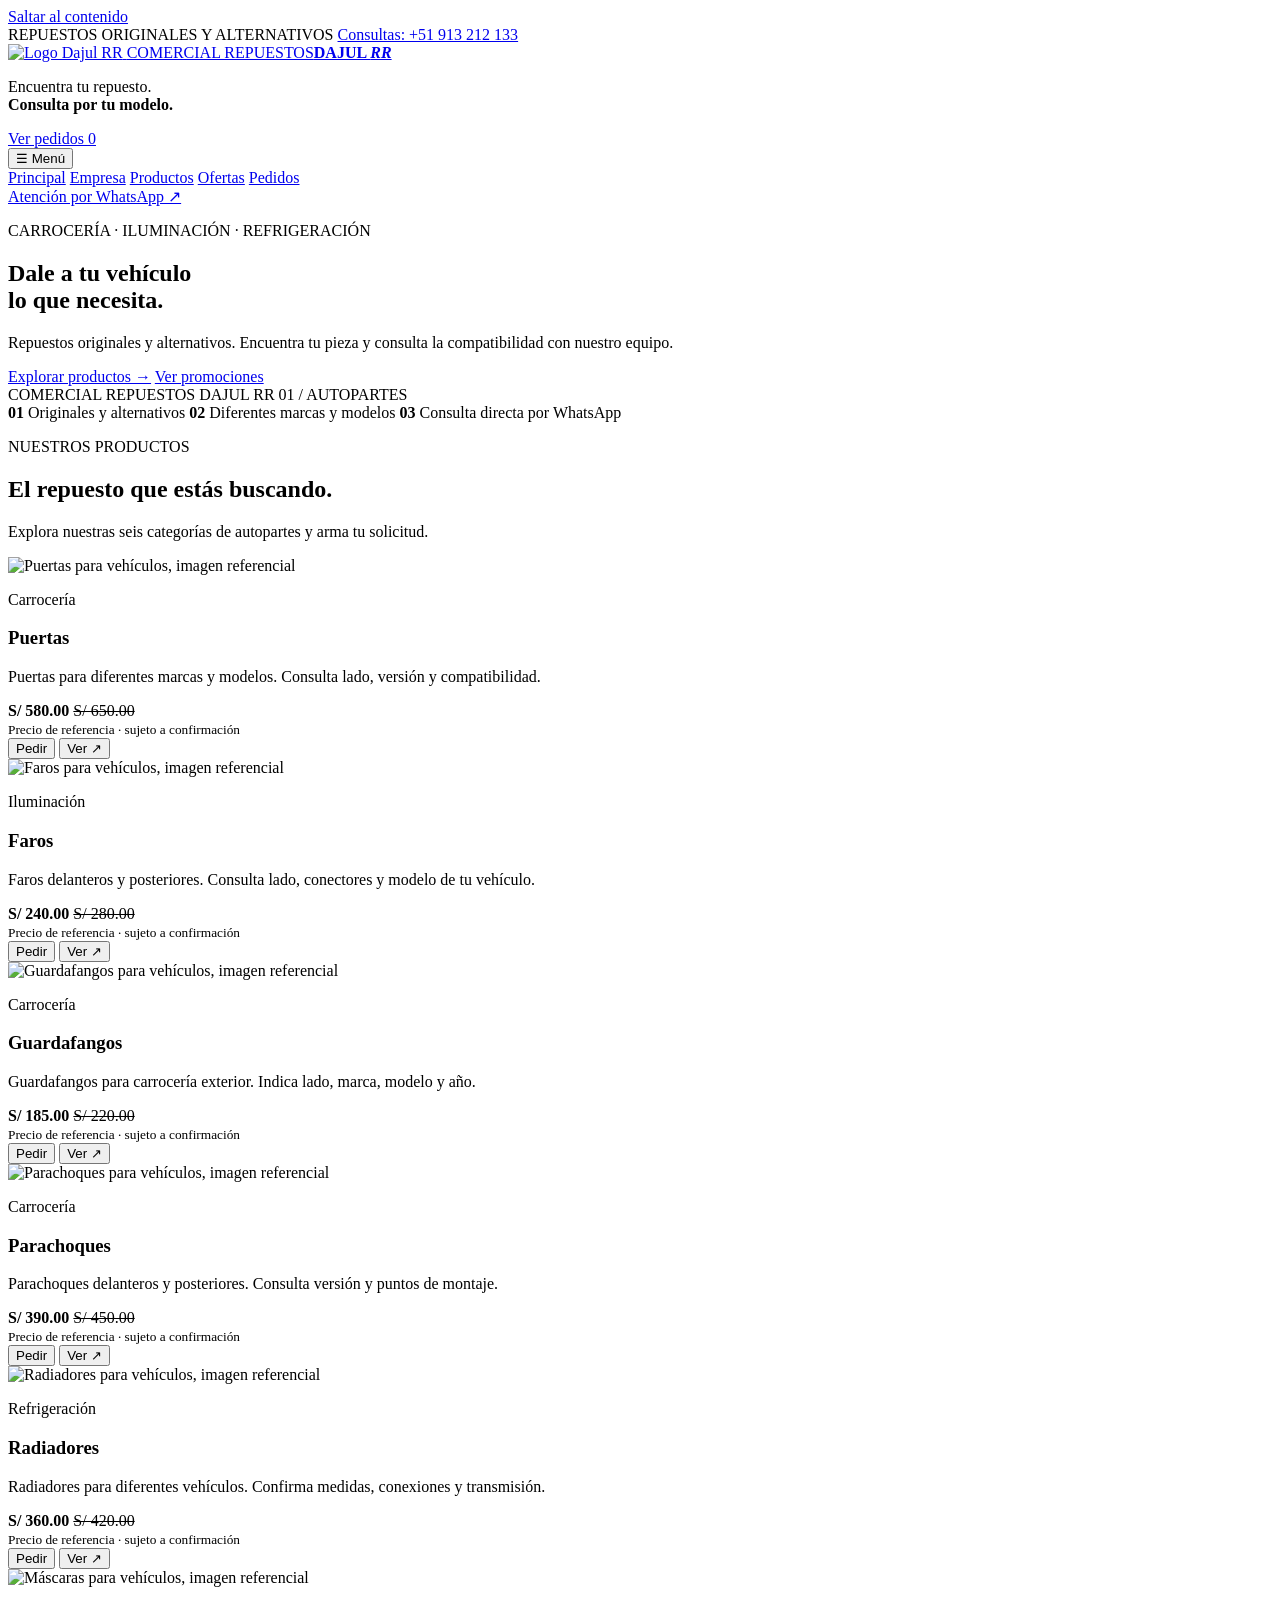
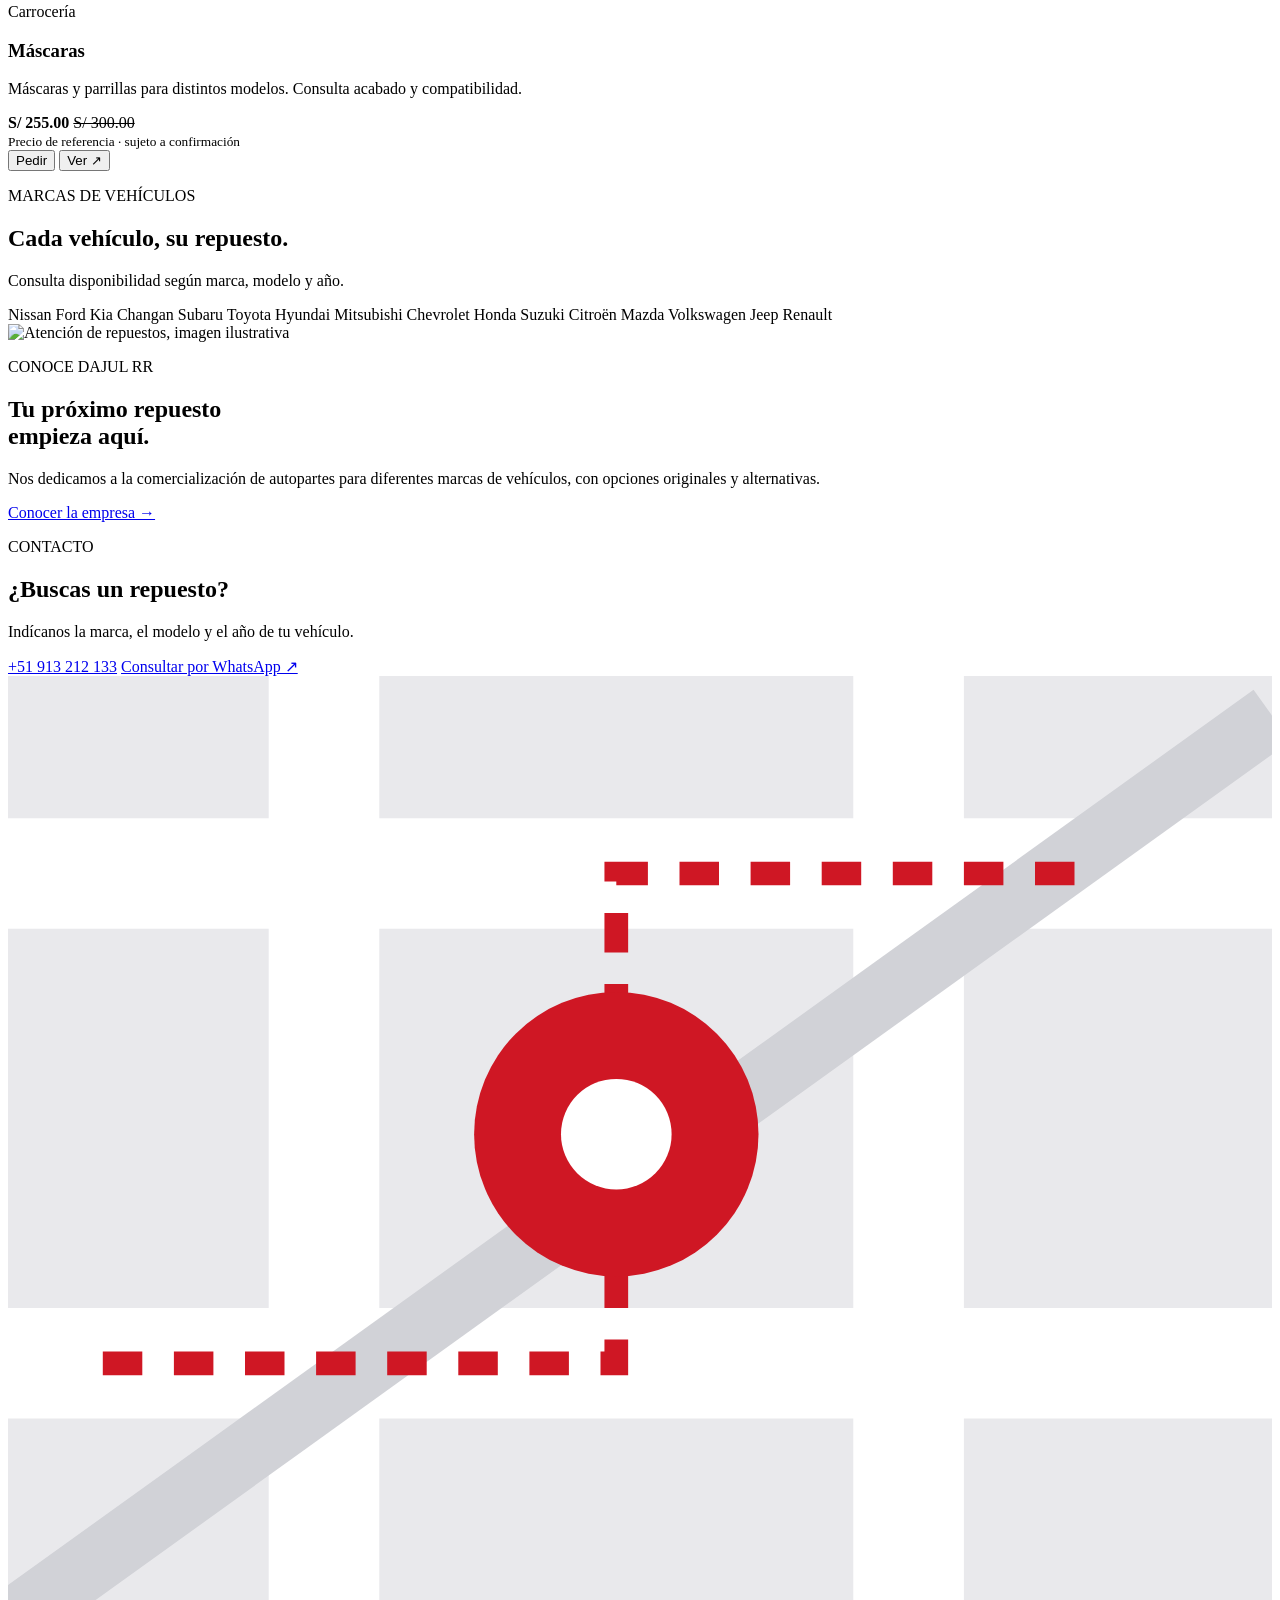
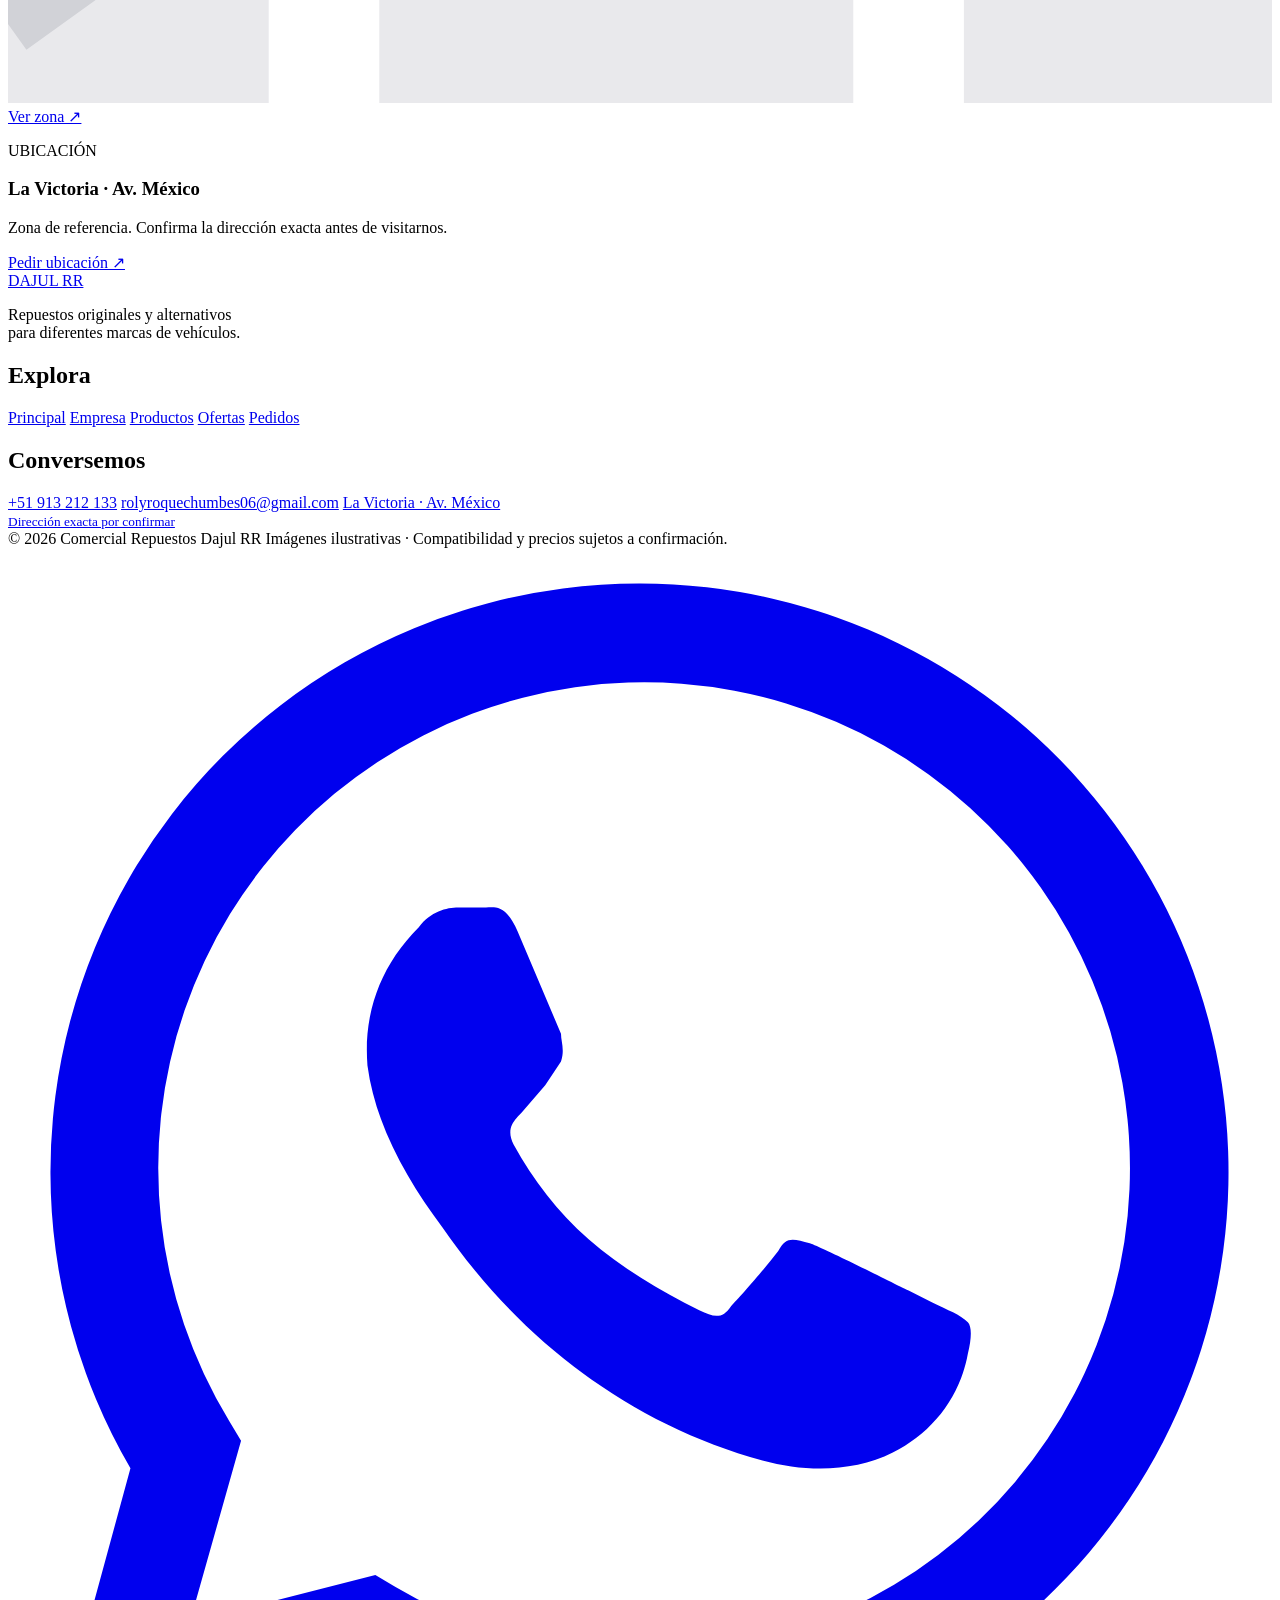
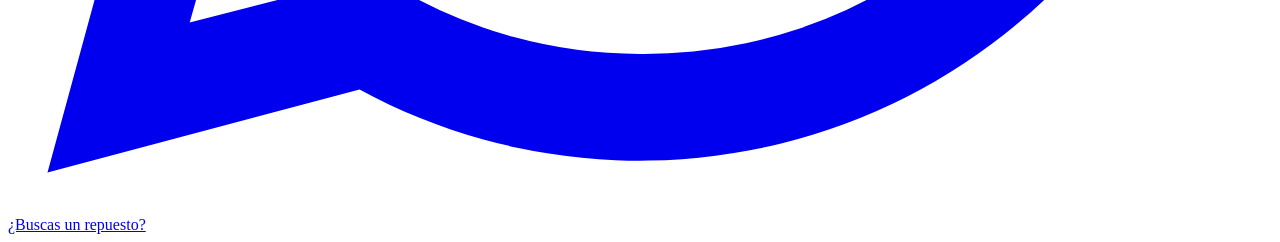
==== index.html @ 19763e0f "Publicar las cinco pantallas de Comercial Dajul RR" ====
<!doctype html>
<html lang="es">
<head>
<meta charset="utf-8">
<meta name="viewport" content="width=device-width, initial-scale=1">
<meta name="description" content="Principal de Comercial Repuestos Dajul RR. Repuestos originales y alternativos, consultas al +51 913 212 133.">
<meta name="theme-color" content="#cf1724">
<title>Principal | Comercial Repuestos DAJUL RR</title>
<link rel="icon" href="img/logo.png">
<link rel="stylesheet" href="css/styles.css">
</head>
<body data-page="index">
<a class="skip" href="#main">Saltar al contenido</a>
<div class="topline">
<div class="wrap">
<span>REPUESTOS ORIGINALES Y ALTERNATIVOS</span>
<a href="tel:+51913212133">Consultas: +51 913 212 133</a>
</div>
</div>
<header>
<div class="wrap header-inner">
<a class="brand" href="index.html" aria-label="Dajul RR, ir a Principal">
<img src="img/logo.png" alt="Logo Dajul RR" width="92" height="70">
<span>COMERCIAL REPUESTOS<strong>DAJUL <em>RR</em>
</strong>
</span>
</a>
<div class="header-right">
<p>Encuentra tu repuesto.<br>
<b>Consulta por tu modelo.</b>
</p>
<a href="carrito.html" class="cart-link">Ver pedidos <span class="cart-count" aria-label="Productos en pedidos">0</span>
</a>
</div>
</div>
<nav class="nav" aria-label="Navegación principal">
<div class="wrap nav-inner">
<button type="button" class="menu-toggle" aria-expanded="false" aria-controls="nav-links">☰ <span>Menú</span>
</button>
<div id="nav-links" class="nav-links">
<a href="index.html" aria-current="page">Principal</a>
<a href="empresa.html">Empresa</a>
<a href="productos.html">Productos</a>
<a href="ofertas.html">Ofertas</a>
<a href="carrito.html">Pedidos</a>
</div>
<a class="nav-contact" href="https://wa.me/51913212133?text=Hola%2C%20deseo%20informaci%C3%B3n%20sobre%20sus%20repuestos.">Atención por WhatsApp ↗</a>
</div>
</nav>
</header>
<main id="main">
<section class="hero hero-index" style="--hero-image:url('../img/portada.jpg')">
<div class="hero-art" aria-hidden="true">
</div>
<div class="wrap hero-content">
<p class="eyebrow">CARROCERÍA · ILUMINACIÓN · REFRIGERACIÓN</p>
<h1>Dale a tu vehículo<br>lo que necesita.</h1>
<p class="hero-description">Repuestos originales y alternativos. Encuentra tu pieza y consulta la compatibilidad con nuestro equipo.</p>
<div class="hero-actions">
<a class="btn " href="productos.html">Explorar productos →</a>
<a class="btn outline" href="ofertas.html">Ver promociones</a>
</div>
<span class="hero-caption">COMERCIAL REPUESTOS DAJUL RR <span>01 / AUTOPARTES</span>
</span>
</div>
</section>
<div class="service-bar">
<div class="wrap">
<span>
<b>01</b> Originales y alternativos</span>
<span>
<b>02</b> Diferentes marcas y modelos</span>
<span>
<b>03</b> Consulta directa por WhatsApp</span>
</div>
</div>
<section class="wrap section">
<div class="section-heading">
<p class="eyebrow">NUESTROS PRODUCTOS</p>
<h2>El repuesto que estás buscando.</h2>
<p>Explora nuestras seis categorías de autopartes y arma tu solicitud.</p>
</div>
<div class="product-grid">
<article class="product-card " data-name="Puertas" data-category="Carrocería">
  <div class="product-image">
<img src="img/puertas.jpg" alt="Puertas para vehículos, imagen referencial" loading="lazy" width="600" height="420">
</div>
  <div class="product-body">
<p class="category">Carrocería</p>
<h3>Puertas</h3>
<p>Puertas para diferentes marcas y modelos. Consulta lado, versión y compatibilidad.</p>
  <div class="price-line">
<strong>S/ 580.00</strong>
<del>S/ 650.00</del>
</div>
<small>Precio de referencia · sujeto a confirmación</small>
  <div class="card-actions">
<button type="button" class="btn" data-add="puertas">Pedir</button>
<button type="button" class="text-button" data-detail="puertas">Ver <span aria-hidden="true">↗</span>
</button>
</div>
</div>
</article>
<article class="product-card " data-name="Faros" data-category="Iluminación">
  <div class="product-image">
<img src="img/faros.jpg" alt="Faros para vehículos, imagen referencial" loading="lazy" width="600" height="420">
</div>
  <div class="product-body">
<p class="category">Iluminación</p>
<h3>Faros</h3>
<p>Faros delanteros y posteriores. Consulta lado, conectores y modelo de tu vehículo.</p>
  <div class="price-line">
<strong>S/ 240.00</strong>
<del>S/ 280.00</del>
</div>
<small>Precio de referencia · sujeto a confirmación</small>
  <div class="card-actions">
<button type="button" class="btn" data-add="faros">Pedir</button>
<button type="button" class="text-button" data-detail="faros">Ver <span aria-hidden="true">↗</span>
</button>
</div>
</div>
</article>
<article class="product-card " data-name="Guardafangos" data-category="Carrocería">
  <div class="product-image">
<img src="img/guardafangos.jpg" alt="Guardafangos para vehículos, imagen referencial" loading="lazy" width="600" height="420">
</div>
  <div class="product-body">
<p class="category">Carrocería</p>
<h3>Guardafangos</h3>
<p>Guardafangos para carrocería exterior. Indica lado, marca, modelo y año.</p>
  <div class="price-line">
<strong>S/ 185.00</strong>
<del>S/ 220.00</del>
</div>
<small>Precio de referencia · sujeto a confirmación</small>
  <div class="card-actions">
<button type="button" class="btn" data-add="guardafangos">Pedir</button>
<button type="button" class="text-button" data-detail="guardafangos">Ver <span aria-hidden="true">↗</span>
</button>
</div>
</div>
</article>
<article class="product-card " data-name="Parachoques" data-category="Carrocería">
  <div class="product-image">
<img src="img/parachoques.jpg" alt="Parachoques para vehículos, imagen referencial" loading="lazy" width="600" height="420">
</div>
  <div class="product-body">
<p class="category">Carrocería</p>
<h3>Parachoques</h3>
<p>Parachoques delanteros y posteriores. Consulta versión y puntos de montaje.</p>
  <div class="price-line">
<strong>S/ 390.00</strong>
<del>S/ 450.00</del>
</div>
<small>Precio de referencia · sujeto a confirmación</small>
  <div class="card-actions">
<button type="button" class="btn" data-add="parachoques">Pedir</button>
<button type="button" class="text-button" data-detail="parachoques">Ver <span aria-hidden="true">↗</span>
</button>
</div>
</div>
</article>
<article class="product-card " data-name="Radiadores" data-category="Refrigeración">
  <div class="product-image">
<img src="img/radiadores.jpg" alt="Radiadores para vehículos, imagen referencial" loading="lazy" width="600" height="420">
</div>
  <div class="product-body">
<p class="category">Refrigeración</p>
<h3>Radiadores</h3>
<p>Radiadores para diferentes vehículos. Confirma medidas, conexiones y transmisión.</p>
  <div class="price-line">
<strong>S/ 360.00</strong>
<del>S/ 420.00</del>
</div>
<small>Precio de referencia · sujeto a confirmación</small>
  <div class="card-actions">
<button type="button" class="btn" data-add="radiadores">Pedir</button>
<button type="button" class="text-button" data-detail="radiadores">Ver <span aria-hidden="true">↗</span>
</button>
</div>
</div>
</article>
<article class="product-card " data-name="Máscaras" data-category="Carrocería">
  <div class="product-image">
<img src="img/mascaras.jpg" alt="Máscaras para vehículos, imagen referencial" loading="lazy" width="600" height="420">
</div>
  <div class="product-body">
<p class="category">Carrocería</p>
<h3>Máscaras</h3>
<p>Máscaras y parrillas para distintos modelos. Consulta acabado y compatibilidad.</p>
  <div class="price-line">
<strong>S/ 255.00</strong>
<del>S/ 300.00</del>
</div>
<small>Precio de referencia · sujeto a confirmación</small>
  <div class="card-actions">
<button type="button" class="btn" data-add="mascaras">Pedir</button>
<button type="button" class="text-button" data-detail="mascaras">Ver <span aria-hidden="true">↗</span>
</button>
</div>
</div>
</article>
</div>
</section>
<section class="brands wrap">
<div class="section-heading">
<p class="eyebrow">MARCAS DE VEHÍCULOS</p>
<h2>Cada vehículo, su repuesto.</h2>
<p>Consulta disponibilidad según marca, modelo y año.</p>
</div>
<div class="brand-list">
<span>Nissan</span>
<span>Ford</span>
<span>Kia</span>
<span>Changan</span>
<span>Subaru</span>
<span>Toyota</span>
<span>Hyundai</span>
<span>Mitsubishi</span>
<span>Chevrolet</span>
<span>Honda</span>
<span>Suzuki</span>
<span>Citroën</span>
<span>Mazda</span>
<span>Volkswagen</span>
<span>Jeep</span>
<span>Renault</span>
</div>
</section>
<section class="wrap section company-preview">
<img src="img/empresa.jpg" alt="Atención de repuestos, imagen ilustrativa" loading="lazy">
<div>
<p class="eyebrow">CONOCE DAJUL RR</p>
<h2>Tu próximo repuesto<br>empieza aquí.</h2>
<p>Nos dedicamos a la comercialización de autopartes para diferentes marcas de vehículos, con opciones originales y alternativas.</p>
<a class="btn " href="empresa.html">Conocer la empresa →</a>
</div>
</section>
<section class="contact-strip" id="ubicacion">
<div class="wrap contact-inner">
<div>
<p class="eyebrow">CONTACTO</p>
<h2>¿Buscas un repuesto?</h2>
<p>Indícanos la marca, el modelo y el año de tu vehículo.</p>
<a class="contact-phone" href="tel:+51913212133">+51 913 212 133</a>
<a class="btn light" href="https://wa.me/51913212133?text=Hola%2C%20deseo%20informaci%C3%B3n%20sobre%20sus%20repuestos.">Consultar por WhatsApp ↗</a>
</div>
<aside class="location-mini" aria-labelledby="location-title">
<a class="location-thumbnail" href="https://www.google.com/maps/search/?api=1&amp;query=Avenida%20M%C3%A9xico%2C%20La%20Victoria%2C%20Lima%2C%20Per%C3%BA" target="_blank" rel="noopener noreferrer" aria-label="Abrir mapa de la zona de referencia">
<svg viewBox="0 0 160 130" role="img" aria-label="Imagen ilustrativa de ubicación; no representa el plano ni la posición del local">
<rect width="160" height="130" fill="#e9e9ec"/>
<path d="M0 25h160M0 87h160M40 0v130M114 0v130" fill="none" stroke="#fff" stroke-width="14"/>
<path d="M0 120 160 5" stroke="#d1d2d7" stroke-width="8"/>
<path d="M12 87h65V25h59" fill="none" stroke="#cf1724" stroke-width="3" stroke-dasharray="5 4"/>
<circle cx="77" cy="58" r="18" fill="#cf1724"/>
<circle cx="77" cy="58" r="7" fill="white"/>
</svg>
<span>Ver zona ↗</span>
</a>
<div>
<p class="eyebrow">UBICACIÓN</p>
<h3 id="location-title">La Victoria · Av. México</h3>
<p>Zona de referencia. Confirma la dirección exacta antes de visitarnos.</p>
<a class="text-button" href="https://wa.me/51913212133?text=Hola%2C%20%C2%BFpodr%C3%ADan%20enviarme%20la%20direcci%C3%B3n%20exacta%20y%20el%20pin%20de%20ubicaci%C3%B3n%20de%20Comercial%20Dajul%20RR%3F">Pedir ubicación ↗</a>
</div>
</aside>
</div>
</section>
</main>
<footer>
<div class="wrap footer-grid">
<div>
<a class="footer-brand" href="index.html">DAJUL <span>RR</span>
</a>
<p>Repuestos originales y alternativos<br>para diferentes marcas de vehículos.</p>
</div>
<div>
<h2>Explora</h2>
<div class="footer-nav">
<a href="index.html" aria-current="page">Principal</a>
<a href="empresa.html">Empresa</a>
<a href="productos.html">Productos</a>
<a href="ofertas.html">Ofertas</a>
<a href="carrito.html">Pedidos</a>
</div>
</div>
<div>
<h2>Conversemos</h2>
<a href="tel:+51913212133">+51 913 212 133</a>
<a href="mailto:rolyroquechumbes06@gmail.com">rolyroquechumbes06@gmail.com</a>
<a href="#ubicacion">La Victoria · Av. México<br>
<small>Dirección exacta por confirmar</small>
</a>
</div>
</div>
<div class="wrap copyright">© 2026 Comercial Repuestos Dajul RR <span>Imágenes ilustrativas · Compatibilidad y precios sujetos a confirmación.</span>
</div>
</footer>
<a class="whatsapp" href="https://wa.me/51913212133?text=Hola%2C%20deseo%20informaci%C3%B3n%20sobre%20sus%20repuestos." target="_blank" rel="noopener noreferrer" aria-label="Consultar por WhatsApp al +51 913 212 133">
<svg viewBox="0 0 32 32" aria-hidden="true">
<path fill="currentColor" d="M16 .9A14.9 14.9 0 0 0 3.1 23.3L1 31l7.9-2.1A14.9 14.9 0 1 0 16 .9Zm0 27.1a12.2 12.2 0 0 1-6.2-1.7l-.5-.3-4.7 1.2 1.3-4.6-.3-.5A12.3 12.3 0 1 1 16 28Zm6.8-9.2c-.4-.2-2.2-1.1-2.5-1.2-.4-.1-.6-.2-.8.2-.3.4-1 1.2-1.2 1.4-.2.3-.4.3-.8.1-1-.5-2-1.1-2.8-1.8-.8-.7-1.4-1.5-1.9-2.4-.2-.4 0-.6.2-.8l.6-.7.4-.6c.1-.3 0-.5 0-.7l-1.1-2.6c-.3-.7-.6-.6-.8-.6h-.7c-.3 0-.7.1-1 .5-1 1-1.4 2.2-1.3 3.5.2 1.5 1 2.9 1.9 4.1 2 2.9 4.8 5 8.1 5.9 1.1.3 2.3.3 3.3-.2 1-.5 1.7-1.4 1.9-2.5.1-.4.1-.7 0-.8-.2-.2-.5-.3-.9-.5Z"/>
</svg>
<span class="wa-tooltip">¿Buscas un repuesto?</span>
</a>
<div id="toast" class="toast" role="status" aria-live="polite">
</div>
<dialog id="product-dialog" aria-labelledby="dialog-title">
<button type="button" class="dialog-close" aria-label="Cerrar detalle">×</button>
<div id="dialog-content">
</div>
</dialog>
<noscript>
<p class="noscript">Activa JavaScript para usar el buscador y la lista de pedidos. Puedes consultar directamente por WhatsApp o teléfono.</p>
</noscript>
<!-- Funciones de esta pantalla: pedidos, productos y navegación. -->
<script>
/* Funciones de esta pantalla. Catálogo de repuestos. Los precios se expresan en céntimos de sol. */
'use strict';
const PRODUCTS = [
 {id:'puertas',name:'Puertas',category:'Carrocería',original:65000,price:58000,description:'Puertas para diferentes marcas y modelos. Consulta lado, versión y compatibilidad.'},
 {id:'faros',name:'Faros',category:'Iluminación',original:28000,price:24000,description:'Faros delanteros y posteriores. Consulta lado, conectores y modelo de tu vehículo.'},
 {id:'guardafangos',name:'Guardafangos',category:'Carrocería',original:22000,price:18500,description:'Guardafangos para carrocería exterior. Indica lado, marca, modelo y año.'},
 {id:'parachoques',name:'Parachoques',category:'Carrocería',original:45000,price:39000,description:'Parachoques delanteros y posteriores. Consulta versión y puntos de montaje.'},
 {id:'radiadores',name:'Radiadores',category:'Refrigeración',original:42000,price:36000,description:'Radiadores para diferentes vehículos. Confirma medidas, conexiones y transmisión.'},
 {id:'mascaras',name:'Máscaras',category:'Carrocería',original:30000,price:25500,description:'Máscaras y parrillas para distintos modelos. Consulta acabado y compatibilidad.'}
];
const PHONE='51913212133';
const CART_KEY='dajul-rr-cart-v1';
const byId = id => PRODUCTS.find(p=>p.id===id);
const money = cents => 'S/ '+(cents/100).toLocaleString('es-PE',{minimumFractionDigits:2,maximumFractionDigits:2});
const discount = p => ((p.original-p.price)*100/p.original).toLocaleString('es-ES',{minimumFractionDigits:2,maximumFractionDigits:2});
const waURL = text => 'https://wa.me/'+PHONE+'?text='+encodeURIComponent(text);
const escapeHTML = value => String(value).replace(/[&<>"']/g,c=>({'&':'&amp;','<':'&lt;','>':'&gt;','"':'&quot;',"'":'&#39;'}[c]));
const quantity = value => Math.max(1,Math.min(99,Math.trunc(Number(value))||1));
function sanitizeCart(value){
 if(!Array.isArray(value)) return [];
 const clean=new Map();
 value.slice(0,100).forEach(item=>{
  if(Array.isArray(item)&&byId(item[0])&&Number.isFinite(item[1])&&item[1]>0){
   clean.set(item[0],quantity((clean.get(item[0])||0)+item[1]));
  }
 });
 return [...clean];
}
let storageAvailable=true;
let cart=[];
try{
 const saved=localStorage.getItem(CART_KEY);
 try{cart=sanitizeCart(JSON.parse(saved||'[]'));}catch{cart=[];}
 localStorage.setItem(CART_KEY,JSON.stringify(cart));
}catch{storageAvailable=false;}
// File URLs may have one storage area per HTML file. Carry only cart IDs and quantities.
const transferCart=location.protocol==='file:'||!storageAvailable;
if(transferCart){
 const encoded=new URLSearchParams(location.search).get('c');
 if(encoded!==null){try{cart=sanitizeCart(JSON.parse(atob(encoded)));}catch{cart=[];}}
}
const $=selector=>document.querySelector(selector);
const $$=selector=>[...document.querySelectorAll(selector)];
let toastTimer;
function toast(text){
 const el=$('#toast');el.textContent=text;el.classList.add('visible');
 clearTimeout(toastTimer);toastTimer=setTimeout(()=>el.classList.remove('visible'),3200);
}
function syncLinks(){
 if(!transferCart) return;
 const payload=btoa(JSON.stringify(cart));
 $$('a[href]').forEach(a=>{
  const raw=a.getAttribute('href');
  if(!raw||/^(?:[a-z]+:|\/\/|#)/i.test(raw))return;
  const parsed=new URL(raw,location.href);
  if(!parsed.pathname.endsWith('.html'))return;
  const params=new URLSearchParams(parsed.search);params.set('c',payload);
  a.setAttribute('href',raw.split(/[?#]/)[0]+'?'+params.toString()+parsed.hash);
 });
}
function saveCart(){
 try{localStorage.setItem(CART_KEY,JSON.stringify(cart));}catch{storageAvailable=false;}
 if(transferCart){
  try{const current=new URL(location.href);current.searchParams.set('c',btoa(JSON.stringify(cart)));history.replaceState(null,'',current.href);}catch{/* Links still carry state when file history updates are restricted. */}
 }
 $$('.cart-count').forEach(el=>{const n=cart.reduce((s,item)=>s+item[1],0);el.textContent=n;el.setAttribute('aria-label',n+' unidades en pedidos');});
 if($('#storage-note'))$('#storage-note').hidden=storageAvailable;
 syncLinks();
}
function addToCart(id){
 const product=byId(id);if(!product)return;
 const item=cart.find(item=>item[0]===id);
 if(item&&item[1]>=99){toast('Máximo de 99 unidades por repuesto.');return;}
 if(item)item[1]++;else cart.push([id,1]);
 saveCart();renderCart();toast(product.name+': agregado a tus pedidos.');
}
function totals(){
 return cart.reduce((sum,[id,qty])=>{const p=byId(id);sum.original+=p.original*qty;sum.total+=p.price*qty;return sum;},{original:0,total:0});
}
function renderCart(){
 if(!$('#cart-items'))return;
 const hasItems=cart.length>0;
 $('#cart-empty').hidden=hasItems;$('#cart-content').hidden=!hasItems;
 $('#cart-items').innerHTML=cart.map(([id,qty])=>{
  const p=byId(id);
  return `<article class="cart-row" data-cart-row="${id}"><img src="img/${id}.jpg" alt="${p.name}"><div><h3>${p.name}</h3><p>${money(p.price)} por unidad</p><div class="quantity"><button type="button" data-minus="${id}" aria-label="Reducir cantidad de ${p.name}">−</button><input type="number" min="1" max="99" step="1" value="${qty}" data-qty="${id}" aria-label="Cantidad de ${p.name}"><button type="button" data-plus="${id}" aria-label="Aumentar cantidad de ${p.name}">+</button></div></div><div class="row-total"><strong>${money(p.price*qty)}</strong><button type="button" data-remove="${id}" class="text-button" aria-label="Eliminar ${p.name} de pedidos">Eliminar</button></div></article>`;
 }).join('');
 const t=totals();$('#cart-original').textContent=money(t.original);$('#cart-total').textContent=money(t.total);$('#cart-savings').textContent='− '+money(t.original-t.total);
}
function updateQuantity(id,value){
 const item=cart.find(item=>item[0]===id);if(!item)return;
 item[1]=quantity(value);saveCart();renderCart();
}
function orderMessage(){
 const t=totals();const name=$('#client-name')?.value.trim();const vehicle=$('#vehicle')?.value.trim();
 return ['Hola, deseo consultar este pedido en Comercial Repuestos Dajul RR:',name?'Nombre: '+name:'',vehicle?'Vehículo: '+vehicle:'',...cart.map(([id,qty])=>`${qty} × ${byId(id).name} — ${money(byId(id).price)} c/u — Subtotal ${money(byId(id).price*qty)}`),'Total referencial: '+money(t.total),'Ahorro respecto al precio anterior: '+money(t.original-t.total),'Por favor, confirmen compatibilidad, disponibilidad, precio final y costo de entrega.'].filter(Boolean).join('\n');
}
const dialog=$('#product-dialog');let dialogTrigger=null;
function openDetail(id,trigger){
 const p=byId(id);if(!p)return;
 dialogTrigger=trigger;
 $('#dialog-content').innerHTML=`<div class="detail-grid"><img src="img/${p.id}.jpg" alt="${p.name}, imagen ilustrativa"><div class="detail-body"><p class="category">${p.category}</p><h2 id="dialog-title">${p.name}</h2><p>${p.description}</p><div class="price-line"><strong>${money(p.price)}</strong><del>${money(p.original)}</del></div><small>Ahorro: ${discount(p)} %. Precios e imágenes de referencia. Confirma compatibilidad, stock y vigencia.</small><button type="button" class="btn" data-add="${p.id}">Pedir</button><a class="text-button" target="_blank" rel="noopener noreferrer" href="${escapeHTML(waURL('Hola, deseo información sobre '+p.name+'. ¿Pueden confirmar precio y compatibilidad con mi vehículo?'))}">Consultar por WhatsApp ↗</a></div></div>`;
 dialog.showModal();document.body.classList.add('modal-open');$('.dialog-close').focus();
}
function closeDetail(){dialog.close();}
dialog.addEventListener('close',()=>{document.body.classList.remove('modal-open');dialogTrigger?.focus();});
$('.dialog-close').addEventListener('click',closeDetail);
dialog.addEventListener('click',event=>{if(event.target===dialog){const r=dialog.getBoundingClientRect();if(event.clientX<r.left||event.clientX>r.right||event.clientY<r.top||event.clientY>r.bottom)closeDetail();}});
// Sync static cards from the single catalog source.
$$('.product-card').forEach(card=>{
 const p=byId(card.querySelector('[data-add]').dataset.add);
 card.querySelector('.price-line strong').textContent=money(p.price);
 card.querySelector('.price-line del').textContent=money(p.original);
 const badge=card.querySelector('[data-discount]');if(badge)badge.textContent='−'+discount(p)+' %';
});
document.addEventListener('click',event=>{
 const add=event.target.closest('[data-add]');if(add){addToCart(add.dataset.add);if(dialog.open)closeDetail();return;}
 const detail=event.target.closest('[data-detail]');if(detail){openDetail(detail.dataset.detail,detail);return;}
 const minus=event.target.closest('[data-minus]');const plus=event.target.closest('[data-plus]');
 if(minus||plus){const id=minus?.dataset.minus||plus.dataset.plus;const item=cart.find(item=>item[0]===id);updateQuantity(id,item[1]+(plus?1:-1));const next=$(`[data-${plus?'plus':'minus'}="${id}"]`);next?.focus();return;}
 const remove=event.target.closest('[data-remove]');if(remove){const id=remove.dataset.remove;cart=cart.filter(item=>item[0]!==id);saveCart();renderCart();toast(byId(id).name+': eliminado de pedidos.');($('#cart-items button')||$('#cart-empty a'))?.focus();}
 const anchor=event.target.closest('a');if(anchor&&$('.nav-links').classList.contains('open')){$('.nav-links').classList.remove('open');$('.menu-toggle').setAttribute('aria-expanded','false');}
});
document.addEventListener('change',event=>{if(event.target.matches('[data-qty]')){const id=event.target.dataset.qty;updateQuantity(id,event.target.value);$(`[data-qty="${id}"]`)?.focus();}});
$('#clear-cart')?.addEventListener('click',()=>{cart=[];saveCart();renderCart();toast('Lista de pedidos vaciada.');$('#cart-empty a').focus();});
$('#checkout-form')?.addEventListener('submit',event=>{
 event.preventDefault();if(!cart.length){toast('Agrega un producto para preparar tu pedido.');return;}
 window.open(waURL(orderMessage()),'_blank','noopener,noreferrer');
});
const normalize=text=>text.normalize('NFD').replace(/[\u0300-\u036f]/g,'').toLowerCase();
function filterProducts(){
 const query=normalize($('#search').value.trim());const category=$('#category').value;let count=0;
 $$('.product-card').forEach(card=>{const visible=normalize(card.dataset.name+' '+card.dataset.category).includes(query)&&(!category||card.dataset.category===category);card.hidden=!visible;if(visible)count++;});
 $('#no-results').hidden=count!==0;$('#result-count').textContent=count+' producto'+(count===1?'':'s');
}
$('#search')?.addEventListener('input',filterProducts);$('#category')?.addEventListener('change',filterProducts);
$('.menu-toggle').addEventListener('click',()=>{const isOpen=$('.nav-links').classList.toggle('open');$('.menu-toggle').setAttribute('aria-expanded',String(isOpen));});
document.addEventListener('keydown',event=>{if(event.key==='Escape'&&$('.nav-links').classList.contains('open')){$('.nav-links').classList.remove('open');$('.menu-toggle').setAttribute('aria-expanded','false');$('.menu-toggle').focus();}});
window.addEventListener('storage',event=>{if(event.key===CART_KEY&&!transferCart){try{cart=sanitizeCart(JSON.parse(event.newValue||'[]'));}catch{cart=[];}saveCart();renderCart();}});
// Returning with Back/Forward may restore an older DOM from the browser cache.
window.addEventListener('pageshow',event=>{if(event.persisted&&!transferCart){try{cart=sanitizeCart(JSON.parse(localStorage.getItem(CART_KEY)||'[]'));}catch{cart=[];}saveCart();renderCart();}});
saveCart();renderCart();

</script>
</body></html>
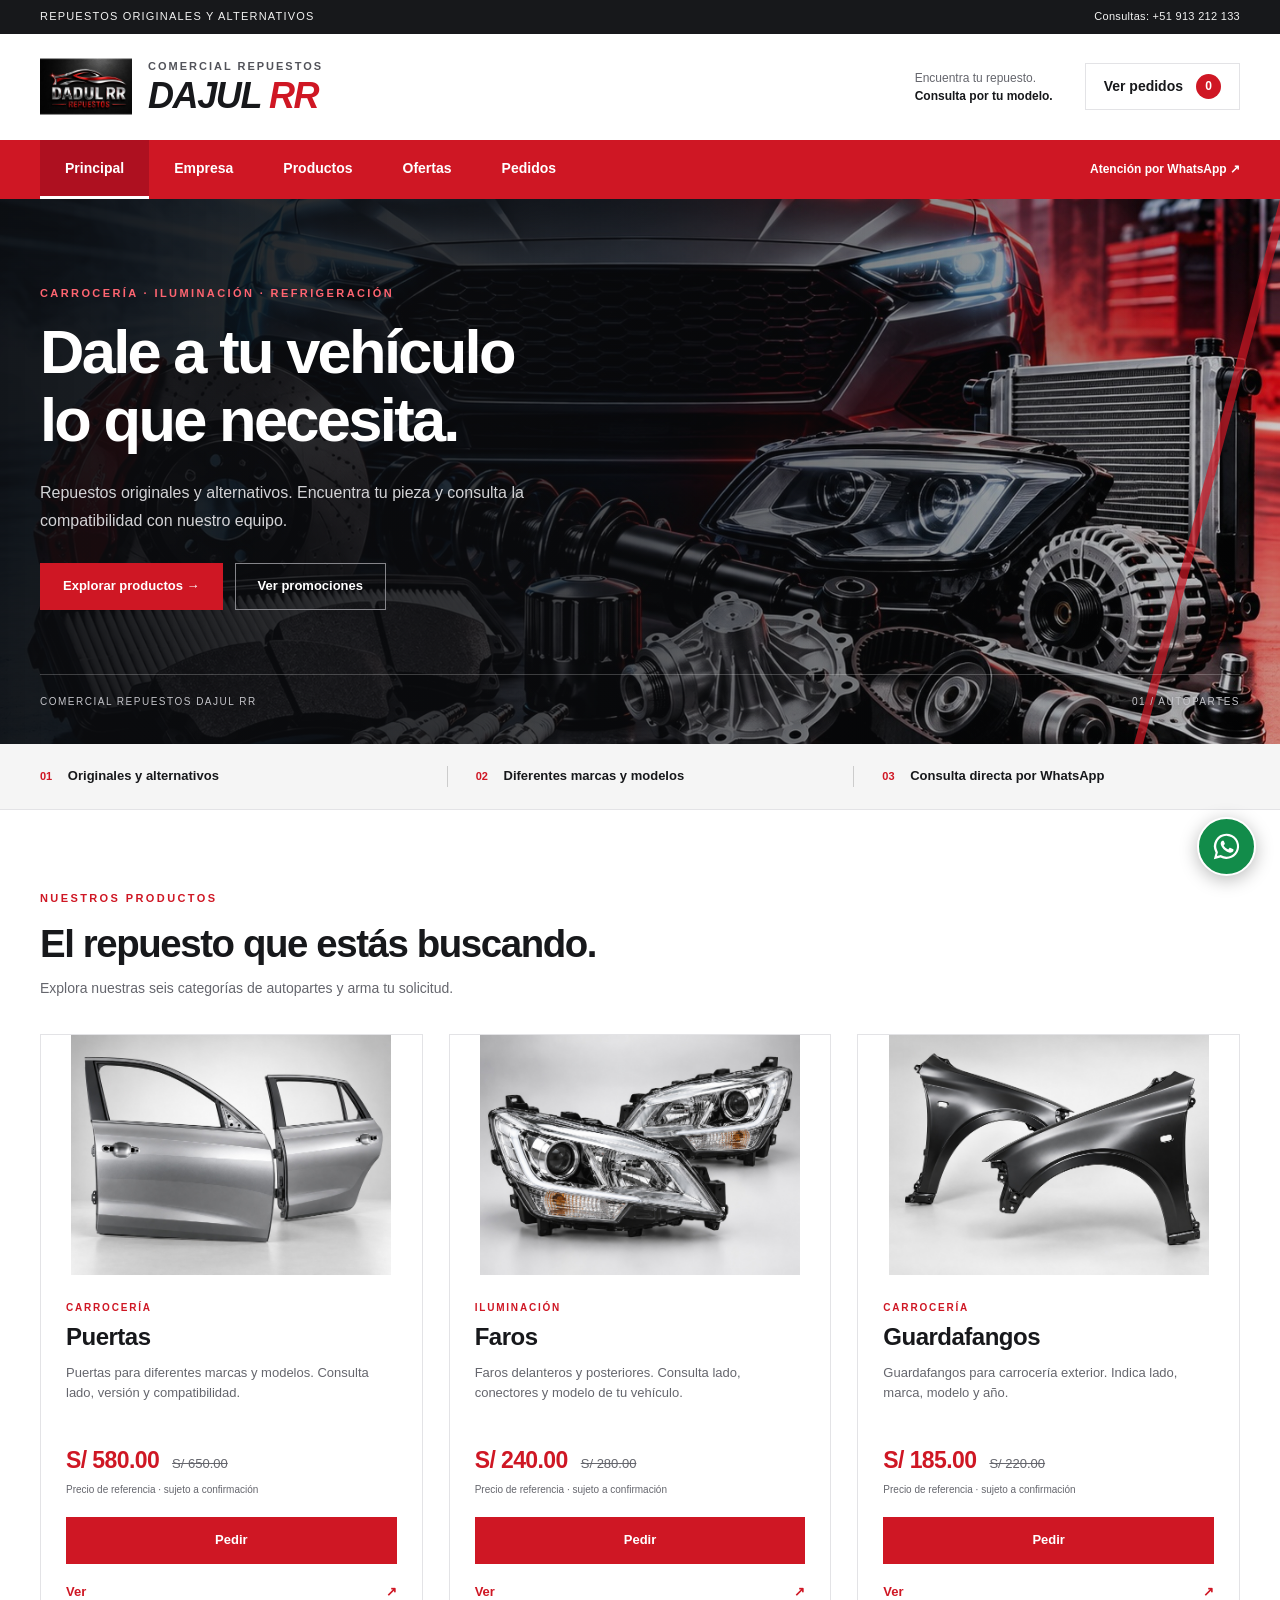
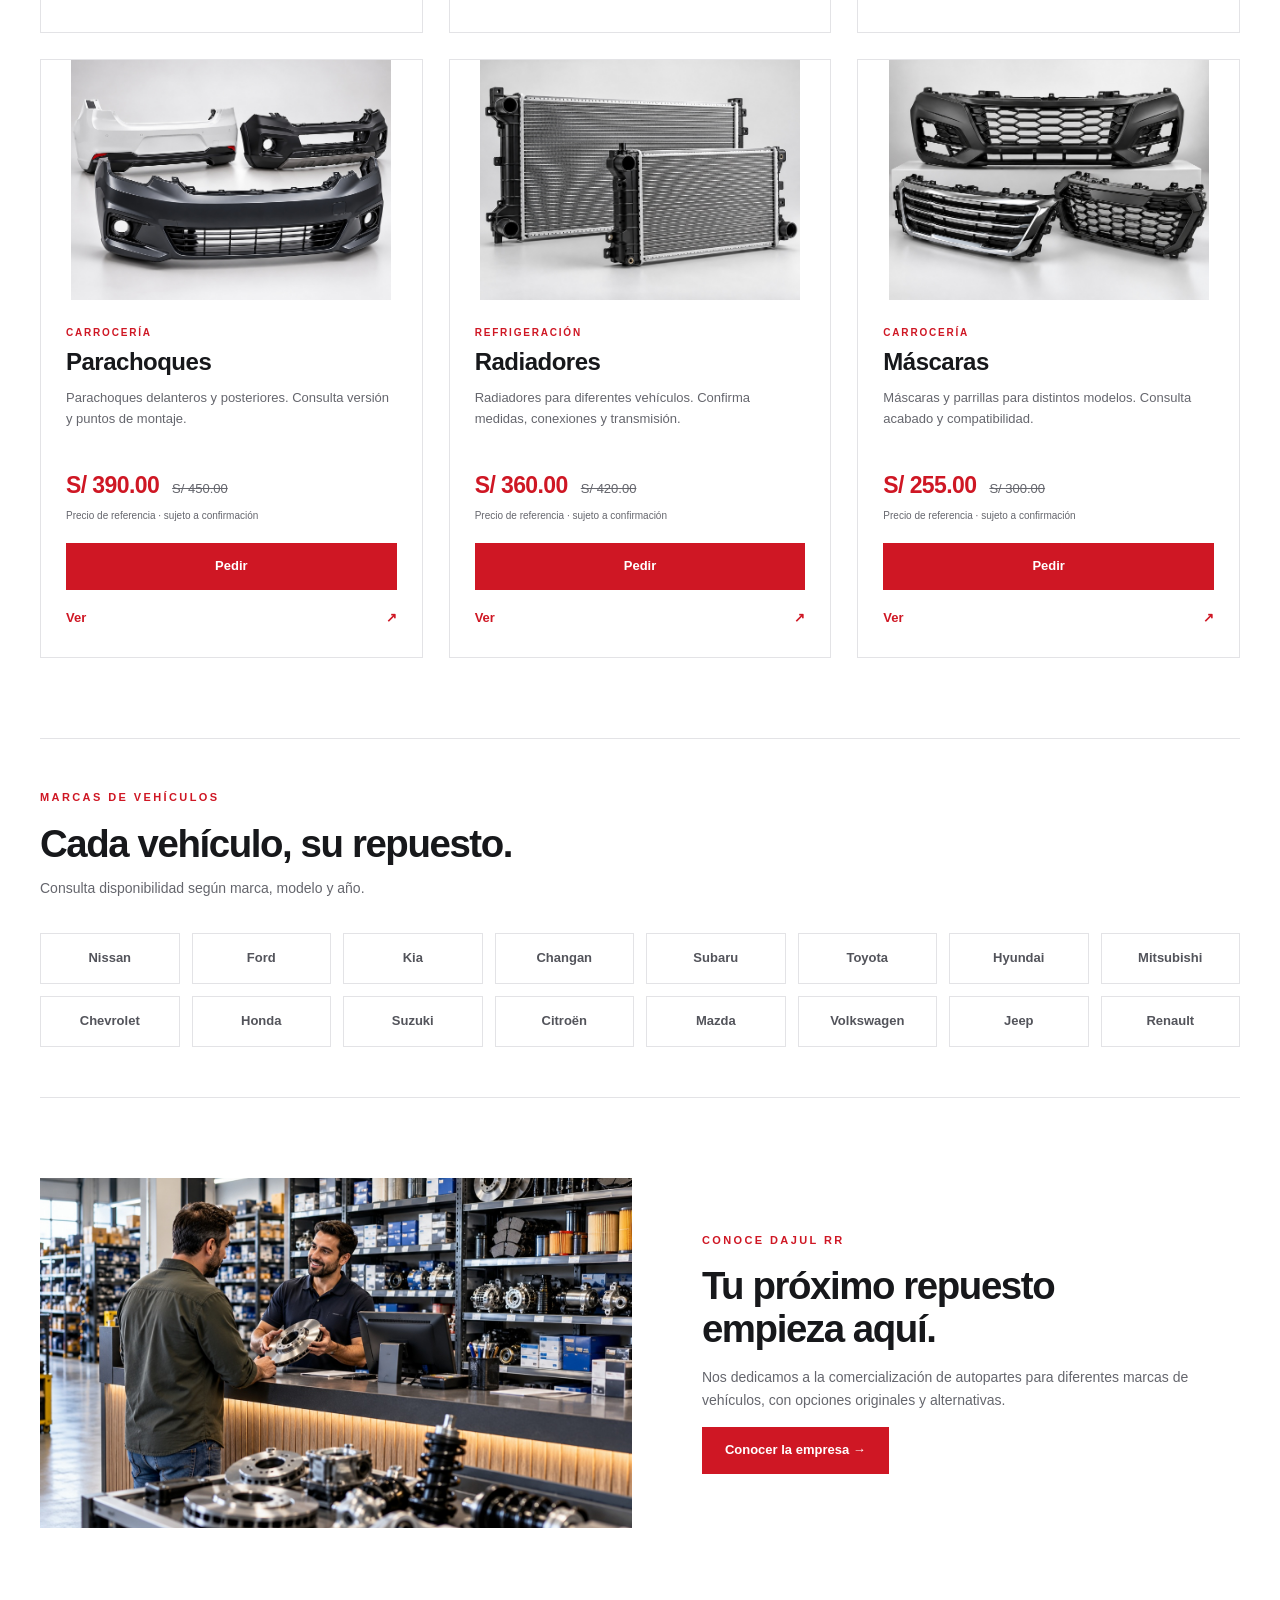
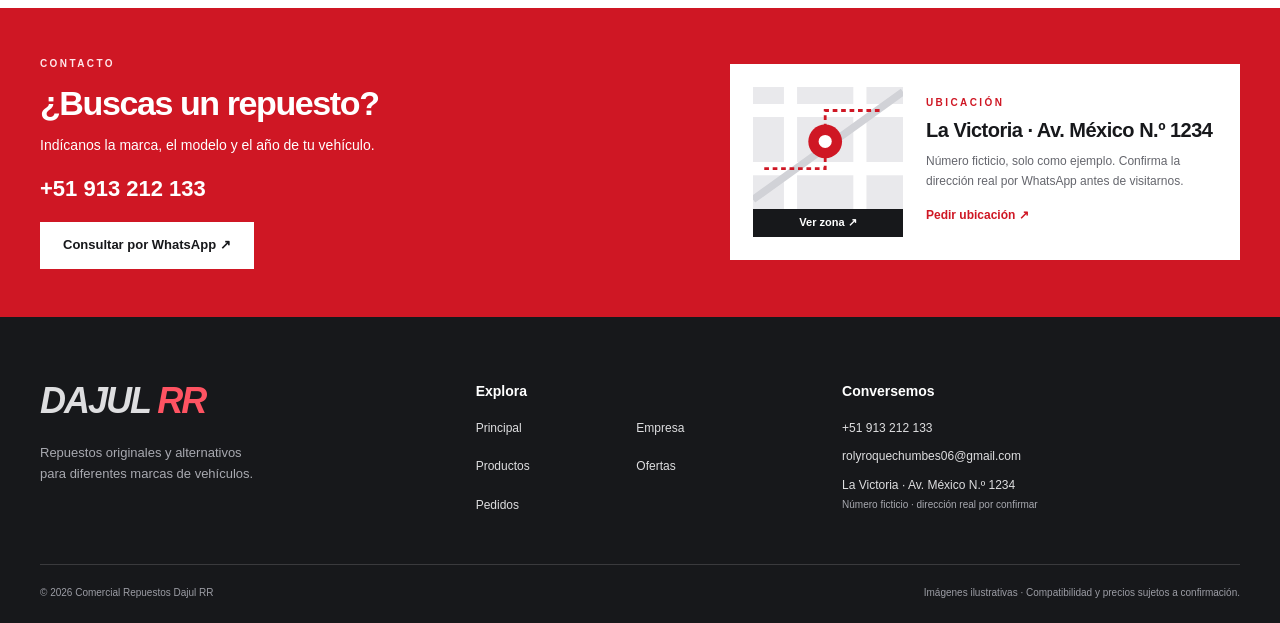
==== commit b2a63c85: "Agregar referencia ficticia y mejorar la pantalla de pedidos" ====
--- a/index.html
+++ b/index.html
@@ -260,8 +260,8 @@
 </a>
 <div>
 <p class="eyebrow">UBICACIÓN</p>
-<h3 id="location-title">La Victoria · Av. México</h3>
-<p>Zona de referencia. Confirma la dirección exacta antes de visitarnos.</p>
+<h3 id="location-title">La Victoria · Av. México N.º 1234</h3>
+<p>Número ficticio, solo como ejemplo. Confirma la dirección real por WhatsApp antes de visitarnos.</p>
 <a class="text-button" href="https://wa.me/51913212133?text=Hola%2C%20%C2%BFpodr%C3%ADan%20enviarme%20la%20direcci%C3%B3n%20exacta%20y%20el%20pin%20de%20ubicaci%C3%B3n%20de%20Comercial%20Dajul%20RR%3F">Pedir ubicación ↗</a>
 </div>
 </aside>
@@ -289,8 +289,8 @@
 <h2>Conversemos</h2>
 <a href="tel:+51913212133">+51 913 212 133</a>
 <a href="mailto:rolyroquechumbes06@gmail.com">rolyroquechumbes06@gmail.com</a>
-<a href="#ubicacion">La Victoria · Av. México<br>
-<small>Dirección exacta por confirmar</small>
+<a href="#ubicacion">La Victoria · Av. México N.º 1234<br>
+<small>Número ficticio · dirección real por confirmar</small>
 </a>
 </div>
 </div>
--- a/css/styles.css
+++ b/css/styles.css
@@ -0,0 +1,17 @@
+/* Diseño compartido: escritorio, tablet y móvil. Sin dependencias externas. */
+:root{--red:#cf1724;--red-dark:#a10f1a;--ink:#17181b;--muted:#65666d;--paper:#f5f5f5;--line:#e3e3e6;--hero-image:none}
+*{box-sizing:border-box}html{scroll-behavior:smooth;scroll-padding-top:20px}body{margin:0;color:var(--ink);background:white;font-family:Arial,Helvetica,sans-serif;line-height:1.6}body.modal-open{overflow:hidden}a{color:inherit;text-decoration:none}button,input,select{font:inherit}button,a,input,select{touch-action:manipulation}button{cursor:pointer}img{display:block;max-width:100%}svg{display:block;width:100%;height:100%}h1,h2,h3,p{margin:0 0 16px}h1,h2,h3{line-height:1.12}h2{font-size:clamp(30px,3vw,42px);letter-spacing:-1.4px}h3{font-size:23px;letter-spacing:-.5px}p{color:var(--muted)}[hidden]{display:none!important}.wrap{width:min(1200px,calc(100% - 64px));margin:auto}.section{padding-top:80px;padding-bottom:80px}.soft{background:var(--paper)}:focus-visible{outline:3px solid #007aa6;outline-offset:5px}.skip{position:fixed;left:15px;top:-100px;background:white;padding:12px;z-index:1000}.skip:focus{top:8px}
+.topline{background:#17181b;color:#f2f2f2;font-size:11px;letter-spacing:1.2px}.topline .wrap{display:flex;justify-content:space-between;padding-top:8px;padding-bottom:8px}.topline a{letter-spacing:.3px}.header-inner{display:flex;align-items:center;justify-content:space-between;padding:18px 0;gap:24px}.brand{display:flex;align-items:center;gap:16px}.brand img{width:92px;height:70px;object-fit:contain}.brand>span{font-weight:700;font-size:11px;letter-spacing:2px;color:#52535a}.brand strong{display:block;color:#17181b;font-size:36px;line-height:1.1;letter-spacing:-1.4px;font-style:italic}.brand em{color:var(--red)}.header-right{display:flex;align-items:center;gap:32px}.header-right p{font-size:12px;line-height:1.5;margin:0}.header-right b{color:#17181b}.cart-link{display:flex;align-items:center;gap:13px;border:1px solid var(--line);padding:10px 18px;font-size:14px;font-weight:700}.cart-count{background:var(--red);color:white;font-size:12px;border-radius:50%;min-width:25px;height:25px;display:grid;place-items:center}.nav{background:var(--red);color:white}.nav-inner{display:flex;align-items:center;justify-content:space-between}.nav-links{display:flex}.nav-links>a{font-size:14px;font-weight:700;padding:17px 25px;border-bottom:3px solid transparent}.nav-links>a:hover,.nav-links>a[aria-current]{background:#ae1020;border-bottom-color:white}.nav-contact{font-size:12px;font-weight:700}.menu-toggle{display:none}
+.hero{position:relative;background:#141519;overflow:hidden;color:white;isolation:isolate}.hero-art{position:absolute;inset:0;background-image:linear-gradient(90deg,rgba(11,12,15,.94) 0%,rgba(11,12,15,.83) 36%,rgba(11,12,15,.2) 100%),var(--hero-image);background-size:cover;background-position:center;z-index:-2}.hero:after{content:"";position:absolute;width:9px;right:5%;top:0;bottom:0;background:var(--red);transform:skew(-15deg);opacity:.7;z-index:-1}.hero-content{padding-top:64px;padding-bottom:64px;position:relative}.hero-index .hero-content{padding-top:86px;padding-bottom:34px}.hero-index .hero-art{background-position:60% 58%}.eyebrow{color:var(--red);font-size:11px;letter-spacing:2.4px;font-weight:800;text-transform:uppercase;margin-bottom:15px}.hero .eyebrow{color:#ff6571}.hero h1{font-size:clamp(40px,4.8vw,66px);font-weight:800;letter-spacing:-2.7px;max-width:800px;margin-bottom:24px}.hero-description{color:#d3d3d6;max-width:520px;font-size:16px;line-height:1.75}.hero-actions{display:flex;gap:12px;flex-wrap:wrap;margin-top:28px}.btn{border:1px solid var(--red);background:var(--red);color:white;padding:13px 22px;display:inline-flex;align-items:center;justify-content:center;gap:8px;font-size:13px;font-weight:700;line-height:1.45;min-height:46px;transition:background .18s,transform .18s}.btn:hover{background:var(--red-dark);border-color:var(--red-dark)}.btn:active{transform:translateY(1px)}.btn.light{background:white;color:#17181b;border-color:white}.btn.light:hover{background:#efefef}.btn.outline{background:transparent;border-color:#85858a;color:white}.btn.outline:hover{background:#ffffff1a}.hero-caption{display:flex;justify-content:space-between;border-top:1px solid #ffffff36;color:#c3c3c8;font-size:10px;letter-spacing:1.5px;margin-top:64px;padding-top:19px}.service-bar{background:var(--paper);border-bottom:1px solid var(--line)}.service-bar .wrap{display:grid;grid-template-columns:repeat(3,1fr);padding:22px 0;gap:20px;font-size:13px;font-weight:700}.service-bar span+span{border-left:1px solid #ccc;padding-left:28px}.service-bar b{color:var(--red);margin-right:12px;font-size:11px}.section-heading{margin-bottom:34px}.section-heading h2{margin-bottom:12px}.section-heading>p:last-child{max-width:750px;font-size:14px;margin-bottom:0}
+.product-grid{display:grid;grid-template-columns:repeat(3,minmax(0,1fr));gap:26px}.product-card{border:1px solid var(--line);background:white;display:flex;flex-direction:column;transition:box-shadow .2s}.product-card:hover{box-shadow:0 10px 24px #1111110c}.product-image{position:relative;background:#f2f2f3;overflow:hidden}.product-image img{width:100%;height:240px;object-fit:contain;background:white;transition:transform .3s}.product-card:hover .product-image img{transform:scale(1.025)}.product-body{padding:25px;display:flex;flex-direction:column;flex:1}.category{font-size:10px;letter-spacing:1.8px;font-weight:700;color:var(--red);text-transform:uppercase;margin-bottom:8px}.product-body h3{font-size:24px;margin-bottom:12px}.product-body>p:not(.category){font-size:13px;min-height:63px}.price-line{display:flex;align-items:baseline;gap:13px;flex-wrap:wrap;margin-top:auto}.price-line strong{font-size:23px;color:var(--red);letter-spacing:-.6px}.price-line del{font-size:13px;color:var(--muted)}.product-body small{font-size:10px;color:var(--muted);margin-top:4px}.card-actions{display:flex;flex-direction:column;gap:14px;margin-top:19px}.text-button{background:none;border:0;color:var(--red);font-weight:700;font-size:13px;padding:4px 0;display:inline-block;text-align:left;line-height:1.6}.text-button:hover{text-decoration:underline}.card-actions .text-button{display:flex;justify-content:space-between}.discount{position:absolute;top:16px;left:16px;background:var(--red);color:#fff;font-size:16px;font-weight:800;padding:9px 13px;box-shadow:4px 4px 0 #17181b}.promotion .product-image{border-bottom:3px solid var(--red)}.brands{padding-top:50px;padding-bottom:50px;border-top:1px solid var(--line);border-bottom:1px solid var(--line)}.brand-list{display:grid;grid-template-columns:repeat(8,minmax(0,1fr));gap:12px}.brand-list span{font-size:13px;font-weight:700;text-align:center;border:1px solid var(--line);padding:14px 6px;color:#53545b}.company-preview{display:grid;grid-template-columns:1.1fr 1fr;gap:70px;align-items:center}.company-preview img{width:100%;height:350px;object-fit:cover}.company-preview p:not(.eyebrow){font-size:14px}.contact-strip{background:var(--red);color:white;padding:48px 0}.contact-inner{display:flex;align-items:center;justify-content:space-between;gap:32px}.contact-inner h2{font-size:34px;margin-bottom:12px}.contact-inner p{color:#fff;margin:0;font-size:14px}.contact-inner .eyebrow{color:#ffe7ea;font-size:10px;margin-bottom:12px}.contact-inner .btn{flex-shrink:0}.split{display:grid;grid-template-columns:1fr 1fr;gap:90px}.prose{font-size:16px}.info-grid{display:grid;grid-template-columns:repeat(3,1fr);gap:26px}.info-card{border:1px solid var(--line);padding:32px;background:#fff}.info-card>span{color:var(--red);font-size:11px;font-weight:700;letter-spacing:1.5px;display:block;margin-bottom:36px}.info-card p{font-size:14px}.info-card p:last-child{margin-bottom:0}.filters{display:flex;align-items:end;gap:20px;padding:22px;background:var(--paper);margin-bottom:30px}.filters>div{flex:1}.filters p{font-size:13px;margin:0;padding:14px 0}.filters label,form label{display:block;font-size:12px;font-weight:700;margin-bottom:7px}input,select{width:100%;padding:12px;background:#fff;border:1px solid #d4d4d9;min-height:46px;border-radius:0;color:var(--ink)}.hero-productos .hero-art{background-size:cover;background-position:center 70%}.hero-ofertas .hero-art{background-image:linear-gradient(90deg,#141519 0%,#141519ed 35%,#14151980 70%),var(--hero-image);background-position:center,100% center;background-size:cover,55% auto;background-repeat:no-repeat}.promo-stamp{position:absolute;right:4%;top:75px;padding:22px 26px;border:2px solid white;background:var(--red);font-size:25px;font-weight:900;transform:rotate(-5deg);box-shadow:8px 8px 0 #0007}.promo-stamp span{display:block;font-size:12px;font-weight:400;letter-spacing:.3px}.location-grid{display:grid;grid-template-columns:1fr 1.35fr;gap:32px}.location-info h2{font-size:38px}.location-info .phone{font-size:24px;font-weight:800;display:block;margin-bottom:12px}.location-info .btn{margin:8px 0 14px}.location-info>.text-button{display:block}.map-panel{border:1px solid var(--line);display:flex;flex-direction:column;background:#ececee}.map-panel iframe{width:100%;height:350px;flex:1;min-height:350px;border:0}.map-caption{padding:24px;background:var(--paper)}.map-caption p{font-size:12px;margin:7px 0}.empty{text-align:center;padding:55px 20px;background:var(--paper);border:1px solid var(--line)}.empty h3{font-size:28px}.empty p{font-size:14px}.cart-heading{display:flex;justify-content:space-between;align-items:center;margin-bottom:30px}.cart-layout{display:grid;grid-template-columns:minmax(0,1.65fr) minmax(300px,1fr);gap:36px;align-items:start}.cart-row{display:grid;grid-template-columns:90px minmax(0,1fr) auto;align-items:center;gap:18px;border:1px solid var(--line);padding:20px;margin-bottom:15px}.cart-row img{width:90px;height:90px;object-fit:contain}.cart-row h3{font-size:20px;margin-bottom:8px}.cart-row p{font-size:12px;margin-bottom:10px}.quantity{display:inline-flex;border:1px solid var(--line);height:38px}.quantity button{border:0;background:var(--paper);width:34px;font-size:17px}.quantity input{width:48px;min-height:36px;padding:4px;text-align:center;border:0;appearance:textfield}.quantity input::-webkit-inner-spin-button{appearance:none}.row-total{text-align:right}.row-total strong{display:block;font-size:17px;color:var(--red)}.row-total .text-button{font-size:11px;margin-top:14px}.summary{background:var(--paper);padding:28px;border-top:3px solid var(--red)}.summary h3{margin-bottom:25px}.summary>div{display:flex;justify-content:space-between;gap:12px;font-size:13px;margin-bottom:13px}.summary .total{padding-top:15px;border-top:1px solid #ccc;font-size:17px;margin-top:20px}.summary>p{font-size:12px;margin-top:20px}.summary label{margin-top:15px}.summary small{color:var(--muted);font-size:11px;display:block;margin-top:13px}.checkout{width:100%;margin-top:22px}.storage-note{font-size:13px;padding:16px;background:#fff3d0}
+footer{background:#17181b;color:#dedee0;padding:55px 0 22px}.footer-grid{display:grid;grid-template-columns:1.1fr .9fr 1.15fr;gap:55px}.footer-brand{font-size:36px;font-weight:900;font-style:italic;letter-spacing:-2px}.footer-brand span{color:#ff5362}.footer-grid p{font-size:13px;color:#a8a9b0;margin-top:14px}.footer-grid h2{font-size:14px;letter-spacing:0;margin:12px 0 20px;color:white}.footer-nav{display:grid;grid-template-columns:1fr 1fr;gap:10px}.footer-grid a:not(.footer-brand){display:block;font-size:12px;margin-bottom:9px;overflow-wrap:anywhere}.footer-grid a:hover{color:white;text-decoration:underline}.footer-grid small{color:#a8a9b0}.copyright{margin-top:40px;padding-top:20px;border-top:1px solid #ffffff26;display:flex;justify-content:space-between;gap:20px;font-size:10px;color:#9c9da5}.whatsapp{position:fixed;right:24px;bottom:24px;width:59px;height:59px;border-radius:50%;background:#128c4a;color:white;padding:14px;z-index:20;box-shadow:0 4px 18px #0004;border:2px solid white}.whatsapp:hover{background:#0b713a}.wa-tooltip{position:absolute;right:70px;top:12px;background:white;border:1px solid var(--line);color:var(--ink);font-size:12px;white-space:nowrap;padding:5px 12px;box-shadow:0 3px 12px #0001;opacity:0;pointer-events:none}.whatsapp:hover .wa-tooltip,.whatsapp:focus .wa-tooltip{opacity:1}.toast{position:fixed;bottom:28px;left:24px;max-width:calc(100% - 120px);background:#17181b;color:#fff;padding:14px 20px;box-shadow:0 3px 15px #0003;z-index:50;font-size:13px;opacity:0;transform:translateY(12px);transition:.2s;pointer-events:none}.toast.visible{opacity:1;transform:none}dialog{width:min(820px,calc(100% - 32px));padding:0;border:0;max-height:90vh;overflow:auto;box-shadow:0 20px 80px #0004}dialog::backdrop{background:#000a}.dialog-close{position:absolute;right:10px;top:10px;border:1px solid #ccc;border-radius:50%;background:white;width:38px;height:38px;font-size:26px;z-index:1}.detail-grid{display:grid;grid-template-columns:1fr 1fr;align-items:center}.detail-grid>img{width:100%;height:350px;object-fit:contain}.detail-body{padding:45px 30px 30px}.detail-body>p:not(.category){font-size:13px}.detail-body small{display:block;color:var(--muted);font-size:11px;margin:12px 0 20px}.detail-body .btn{width:100%;margin-bottom:12px}.noscript{position:fixed;bottom:0;left:0;background:white;color:#17181b;padding:16px;z-index:100;border:2px solid var(--red);max-width:600px}
+@media(min-width:1500px){.hero-art{background-position:center 55%}.hero-index .hero-content{padding-top:105px}}
+@media(max-width:1050px){.nav-links>a{padding:17px 17px}.nav-contact{display:none}.product-image img{height:210px}.product-body{padding:20px}.brand-list{grid-template-columns:repeat(4,1fr)}.promo-stamp{font-size:20px;right:2%;top:55px}.hero-ofertas h1{max-width:65%}.company-preview{gap:35px}.cart-layout{grid-template-columns:1fr 340px;gap:20px}.cart-row{grid-template-columns:65px minmax(0,1fr);gap:12px;padding:15px}.cart-row img{width:65px;height:65px}.row-total{grid-column:2;text-align:left}.row-total .text-button{margin:4px 0 0 14px}.row-total strong{display:inline}.footer-grid{gap:30px}}
+@media(max-width:760px){.wrap{width:calc(100% - 36px)}.section{padding-top:48px;padding-bottom:48px}.topline .wrap{justify-content:center;font-size:9px}.topline .wrap>a{display:none}.header-inner{padding:13px 0;gap:8px}.brand{gap:8px}.brand img{width:65px;height:52px}.brand>span{font-size:8px;letter-spacing:.8px}.brand strong{font-size:27px}.header-right{gap:0}.header-right p{display:none}.cart-link{font-size:12px;padding:8px 10px;gap:8px}.cart-count{min-width:22px;height:22px;font-size:11px}.nav-inner{display:block;position:relative}.menu-toggle{display:flex;align-items:center;gap:10px;background:none;border:0;color:white;padding:13px 0;width:100%;font-size:16px;font-weight:700}.nav-links{display:none;flex-direction:column;padding-bottom:12px}.nav-links.open{display:flex}.nav-links>a{padding:13px 16px;border-bottom:0;border-left:3px solid transparent}.nav-links>a[aria-current]{border-left-color:white}.hero-content,.hero-index .hero-content{padding-top:52px;padding-bottom:40px}.hero h1{font-size:43px;letter-spacing:-1.7px;line-height:1.04}.hero-description{font-size:14px;max-width:95%}.hero .eyebrow{font-size:9px;letter-spacing:1.6px}.hero-art{background-image:linear-gradient(90deg,#0c0d11eb,#0c0d1199),var(--hero-image)}.hero-caption{font-size:8px;letter-spacing:.8px;margin-top:42px;gap:20px}.hero-caption span{white-space:nowrap}.hero:after{right:7%;width:5px;opacity:.45}.service-bar .wrap{grid-template-columns:1fr;padding:18px 0;gap:9px;font-size:12px}.service-bar span+span{border:0;padding:0}.product-grid{grid-template-columns:repeat(2,minmax(0,1fr));gap:16px}.product-image img{height:170px}.product-body{padding:17px}.product-body h3{font-size:21px}.product-body>p:not(.category){font-size:12px;min-height:76px}.price-line{gap:7px}.price-line strong{font-size:21px}.price-line del{font-size:11px}.product-body small{font-size:9px}.card-actions .btn{font-size:11px;padding:10px 7px}.brand-list{gap:8px}.brand-list span{font-size:11px;padding:12px 3px}.brands{padding-top:36px;padding-bottom:36px}.company-preview{grid-template-columns:1fr;gap:28px}.company-preview img{height:270px}.contact-inner{flex-direction:column;align-items:start;gap:22px}.contact-inner h2{font-size:29px}.contact-inner p{font-size:13px}.split{grid-template-columns:1fr;gap:10px}.info-grid{grid-template-columns:1fr}.info-card>span{margin-bottom:22px}.filters{flex-wrap:wrap;gap:12px;padding:16px}.filters>div{flex-basis:100%}.filters p{padding:0}.promo-stamp{position:relative;top:auto;right:auto;margin:25px 5px 5px;display:inline-block;font-size:18px;padding:12px 18px}.hero-ofertas h1{max-width:100%}.hero-ofertas .hero-art{background-size:cover,cover;background-position:center}.discount{font-size:13px;top:10px;left:10px;padding:7px 9px}.location-grid{grid-template-columns:1fr}.map-panel iframe{height:320px;min-height:320px}.cart-heading{align-items:start;gap:20px}.cart-heading h2{font-size:29px}.cart-heading>a{font-size:11px;max-width:100px}.cart-layout{grid-template-columns:1fr}.cart-row{grid-template-columns:80px minmax(0,1fr) auto}.cart-row img{width:80px;height:80px}.row-total{grid-column:auto;text-align:right}.row-total strong{display:block;font-size:15px}.row-total .text-button{display:block;margin:10px 0 0}.footer-grid{grid-template-columns:1fr 1fr;gap:25px}.footer-grid>div:first-child{grid-column:1/-1}.footer-grid h2{margin-top:0}.footer-grid a:not(.footer-brand){font-size:11px}.copyright{flex-direction:column;gap:8px;padding-right:55px}.whatsapp{right:16px;bottom:16px;width:55px;height:55px;padding:13px}.detail-grid{grid-template-columns:1fr}.detail-grid>img{height:230px}.detail-body{padding:15px 25px 30px}.toast{left:16px;bottom:20px;padding:12px;max-width:calc(100% - 100px)}}
+@media(max-width:420px){.product-grid{grid-template-columns:1fr}.product-image img{height:225px}.product-body>p:not(.category){min-height:0}.card-actions .btn{font-size:13px}.hero h1{font-size:37px}.brand strong{font-size:23px}.brand>span{font-size:7px}.brand img{width:52px}.cart-link{padding:7px}.cart-row{grid-template-columns:55px minmax(0,1fr);padding:14px}.cart-row img{width:55px;height:55px}.row-total{grid-column:2;text-align:left}.row-total strong{display:inline}.row-total .text-button{display:inline;margin:0 0 0 12px}.footer-grid{grid-template-columns:1fr}.footer-grid>div:first-child{grid-column:auto}.hero-caption{display:block}.hero-caption span{display:none}.brand-list{grid-template-columns:repeat(4,1fr)}.contact-inner h2{font-size:27px}}
+/* Ubicación integrada en el bloque de contacto de cada pantalla. */
+.contact-phone{display:block;font-size:22px;font-weight:800;margin:15px 0}.location-mini{display:grid;grid-template-columns:150px minmax(0,1fr);gap:23px;align-items:center;background:white;color:var(--ink);padding:23px;width:510px;max-width:100%;flex-shrink:0}.location-mini .eyebrow{color:var(--red);font-size:10px;margin-bottom:7px}.location-mini h3{font-size:20px;line-height:1.25;margin-bottom:9px;letter-spacing:-.5px}.location-mini p:not(.eyebrow){font-size:12px;line-height:1.6;color:var(--muted);margin:0 0 10px}.location-thumbnail{display:block;background:#eee}.location-thumbnail svg{width:150px;height:122px}.location-thumbnail span{display:block;text-align:center;font-size:11px;font-weight:700;padding:5px;background:#17181b;color:white}.location-mini .text-button{font-size:12px}.contact-strip .contact-inner{align-items:center}.contact-strip .contact-inner>div{max-width:520px}
+@media(max-width:1050px){.location-mini{width:440px;grid-template-columns:120px minmax(0,1fr);padding:20px;gap:18px}.location-thumbnail svg{width:120px;height:110px}}
+@media(max-width:760px){.contact-strip .contact-inner{align-items:stretch}.location-mini{width:100%;grid-template-columns:110px minmax(0,1fr);padding:18px;gap:16px}.location-thumbnail svg{width:110px;height:108px}.location-mini h3{font-size:18px}.contact-strip .contact-inner>div{max-width:none}}
+@media(max-width:360px){.location-mini{grid-template-columns:80px minmax(0,1fr);padding:14px;gap:12px}.location-thumbnail svg{width:80px;height:100px}.location-mini h3{font-size:16px}}
+@media(prefers-reduced-motion:reduce){html{scroll-behavior:auto}*,*:before,*:after{transition:none!important;animation:none!important}}
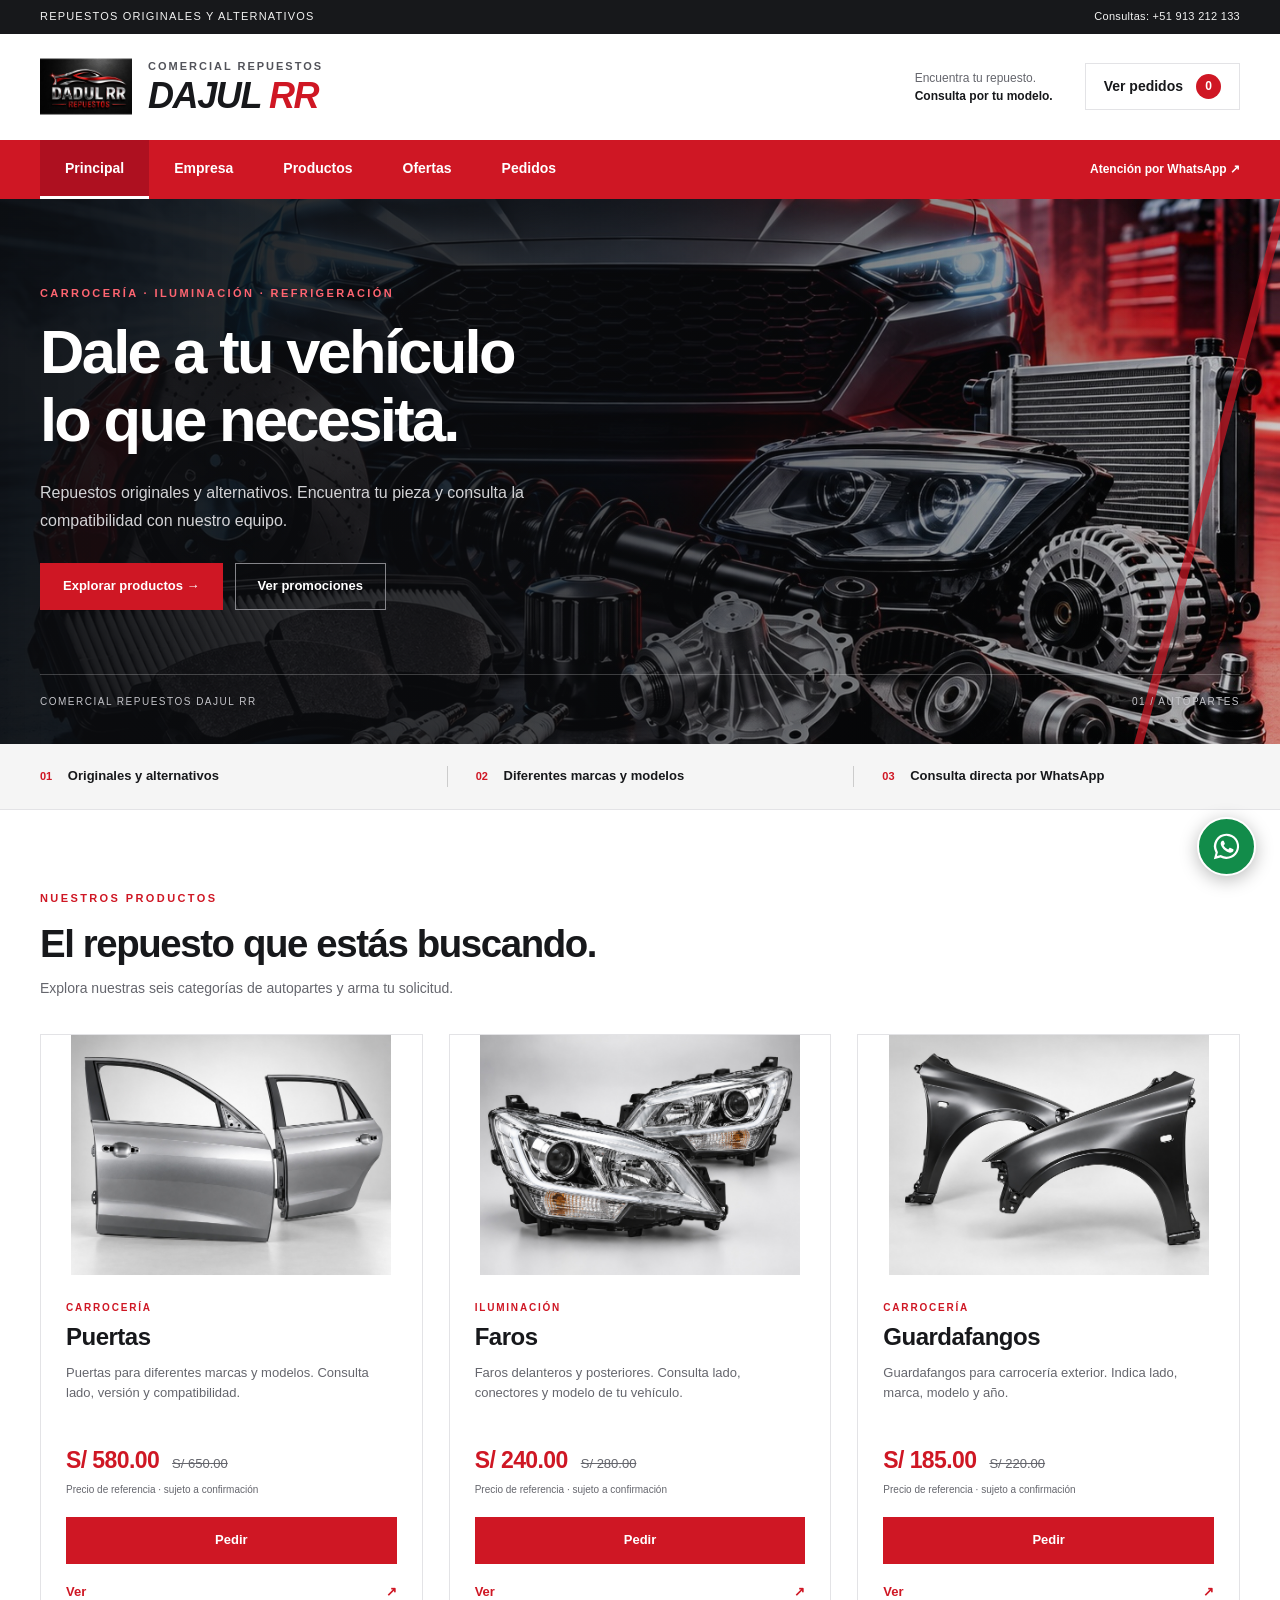
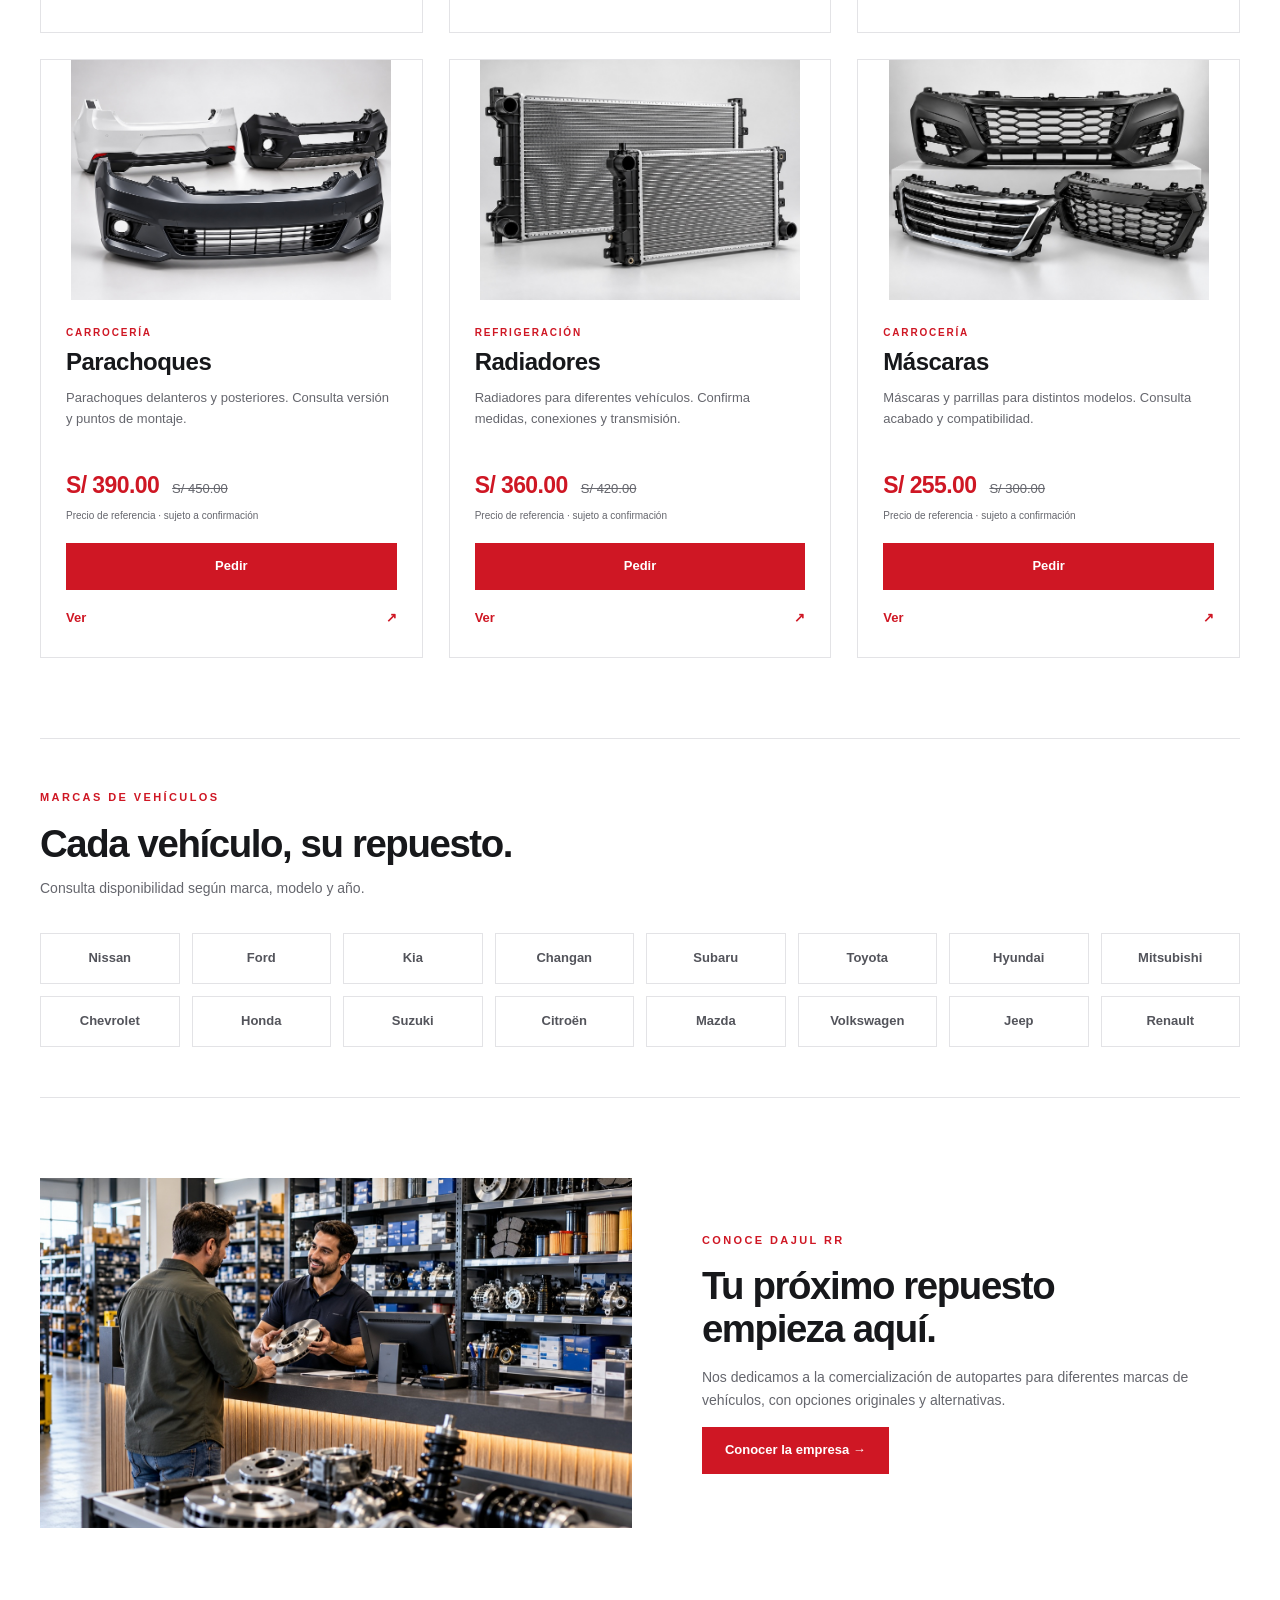
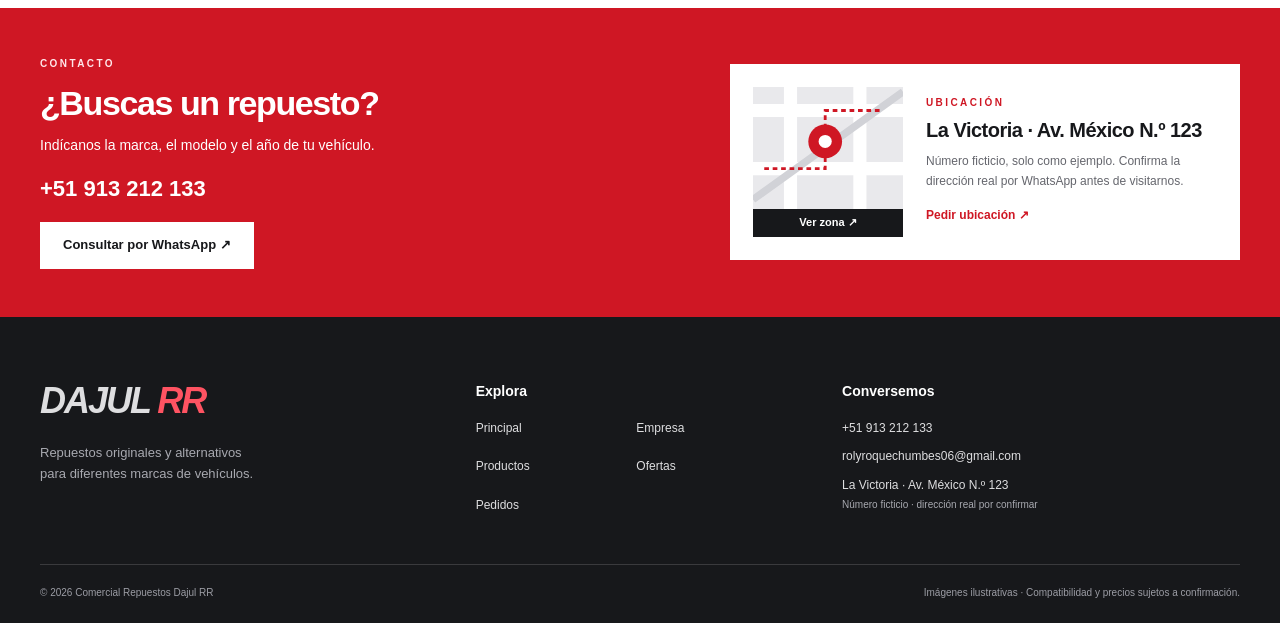
==== commit ff48c7fd: "Cambiar número ficticio de Av. México a 123" ====
--- a/index.html
+++ b/index.html
@@ -260,7 +260,7 @@
 </a>
 <div>
 <p class="eyebrow">UBICACIÓN</p>
-<h3 id="location-title">La Victoria · Av. México N.º 1234</h3>
+<h3 id="location-title">La Victoria · Av. México N.º 123</h3>
 <p>Número ficticio, solo como ejemplo. Confirma la dirección real por WhatsApp antes de visitarnos.</p>
 <a class="text-button" href="https://wa.me/51913212133?text=Hola%2C%20%C2%BFpodr%C3%ADan%20enviarme%20la%20direcci%C3%B3n%20exacta%20y%20el%20pin%20de%20ubicaci%C3%B3n%20de%20Comercial%20Dajul%20RR%3F">Pedir ubicación ↗</a>
 </div>
@@ -289,7 +289,7 @@
 <h2>Conversemos</h2>
 <a href="tel:+51913212133">+51 913 212 133</a>
 <a href="mailto:rolyroquechumbes06@gmail.com">rolyroquechumbes06@gmail.com</a>
-<a href="#ubicacion">La Victoria · Av. México N.º 1234<br>
+<a href="#ubicacion">La Victoria · Av. México N.º 123<br>
 <small>Número ficticio · dirección real por confirmar</small>
 </a>
 </div>
--- a/css/styles.css
+++ b/css/styles.css
@@ -15,3 +15,21 @@
 @media(max-width:760px){.contact-strip .contact-inner{align-items:stretch}.location-mini{width:100%;grid-template-columns:110px minmax(0,1fr);padding:18px;gap:16px}.location-thumbnail svg{width:110px;height:108px}.location-mini h3{font-size:18px}.contact-strip .contact-inner>div{max-width:none}}
 @media(max-width:360px){.location-mini{grid-template-columns:80px minmax(0,1fr);padding:14px;gap:12px}.location-thumbnail svg{width:80px;height:100px}.location-mini h3{font-size:16px}}
 @media(prefers-reduced-motion:reduce){html{scroll-behavior:auto}*,*:before,*:after{transition:none!important;animation:none!important}}
+
+/* Pedidos: estos estilos solo se aplican a carrito.html. */
+body[data-page="carrito"] .hero-carrito .hero-art{background-image:linear-gradient(95deg,#121216 4%,#15151aeb 37%,#56141d66 100%),var(--hero-image)}
+body[data-page="carrito"] #cart .cart-heading{border-bottom:1px solid #e5e5e8;padding-bottom:18px}
+body[data-page="carrito"] #cart-empty{position:relative;overflow:hidden;border:1px solid #f0d3d6;border-radius:16px;background:radial-gradient(ellipse at 50% 0,#ffe6e8 0,transparent 68%),#fff;padding:42px 20px;box-shadow:0 12px 32px #1c151510}
+body[data-page="carrito"] .order-icon{display:inline-grid;place-items:center;width:62px;height:62px;background:#fce2e5;color:var(--red);border-radius:16px;margin-bottom:18px}
+body[data-page="carrito"] .order-icon svg{width:27px;height:27px}
+body[data-page="carrito"] .cart-row{border-radius:12px;border-left:4px solid var(--red);box-shadow:0 4px 16px #16161a0b}
+body[data-page="carrito"] .cart-row img{background:#f5f5f6;border-radius:8px}
+body[data-page="carrito"] .summary{border-radius:14px;box-shadow:0 10px 28px #15151912;background:#fff;border:1px solid #e5e5e8;border-top:4px solid var(--red)}
+body[data-page="carrito"] .summary h3{display:flex;align-items:center;gap:10px}
+body[data-page="carrito"] .summary .order-icon{width:38px;height:38px;margin:0;border-radius:9px;flex:none}
+body[data-page="carrito"] .summary .order-icon svg{width:21px;height:21px}
+body[data-page="carrito"] .summary #cart-savings{color:#14733d;font-weight:700}
+body[data-page="carrito"] .summary .total{border:0;background:#18181c;color:#fff;border-radius:9px;padding:14px;align-items:center}
+body[data-page="carrito"] .summary #cart-total{white-space:nowrap;font-size:1.12em}
+body[data-page="carrito"] .summary .checkout{background:#146c40;border-color:#146c40;border-radius:8px}
+body[data-page="carrito"] .summary .checkout:hover{background:#0d5330;border-color:#0d5330}
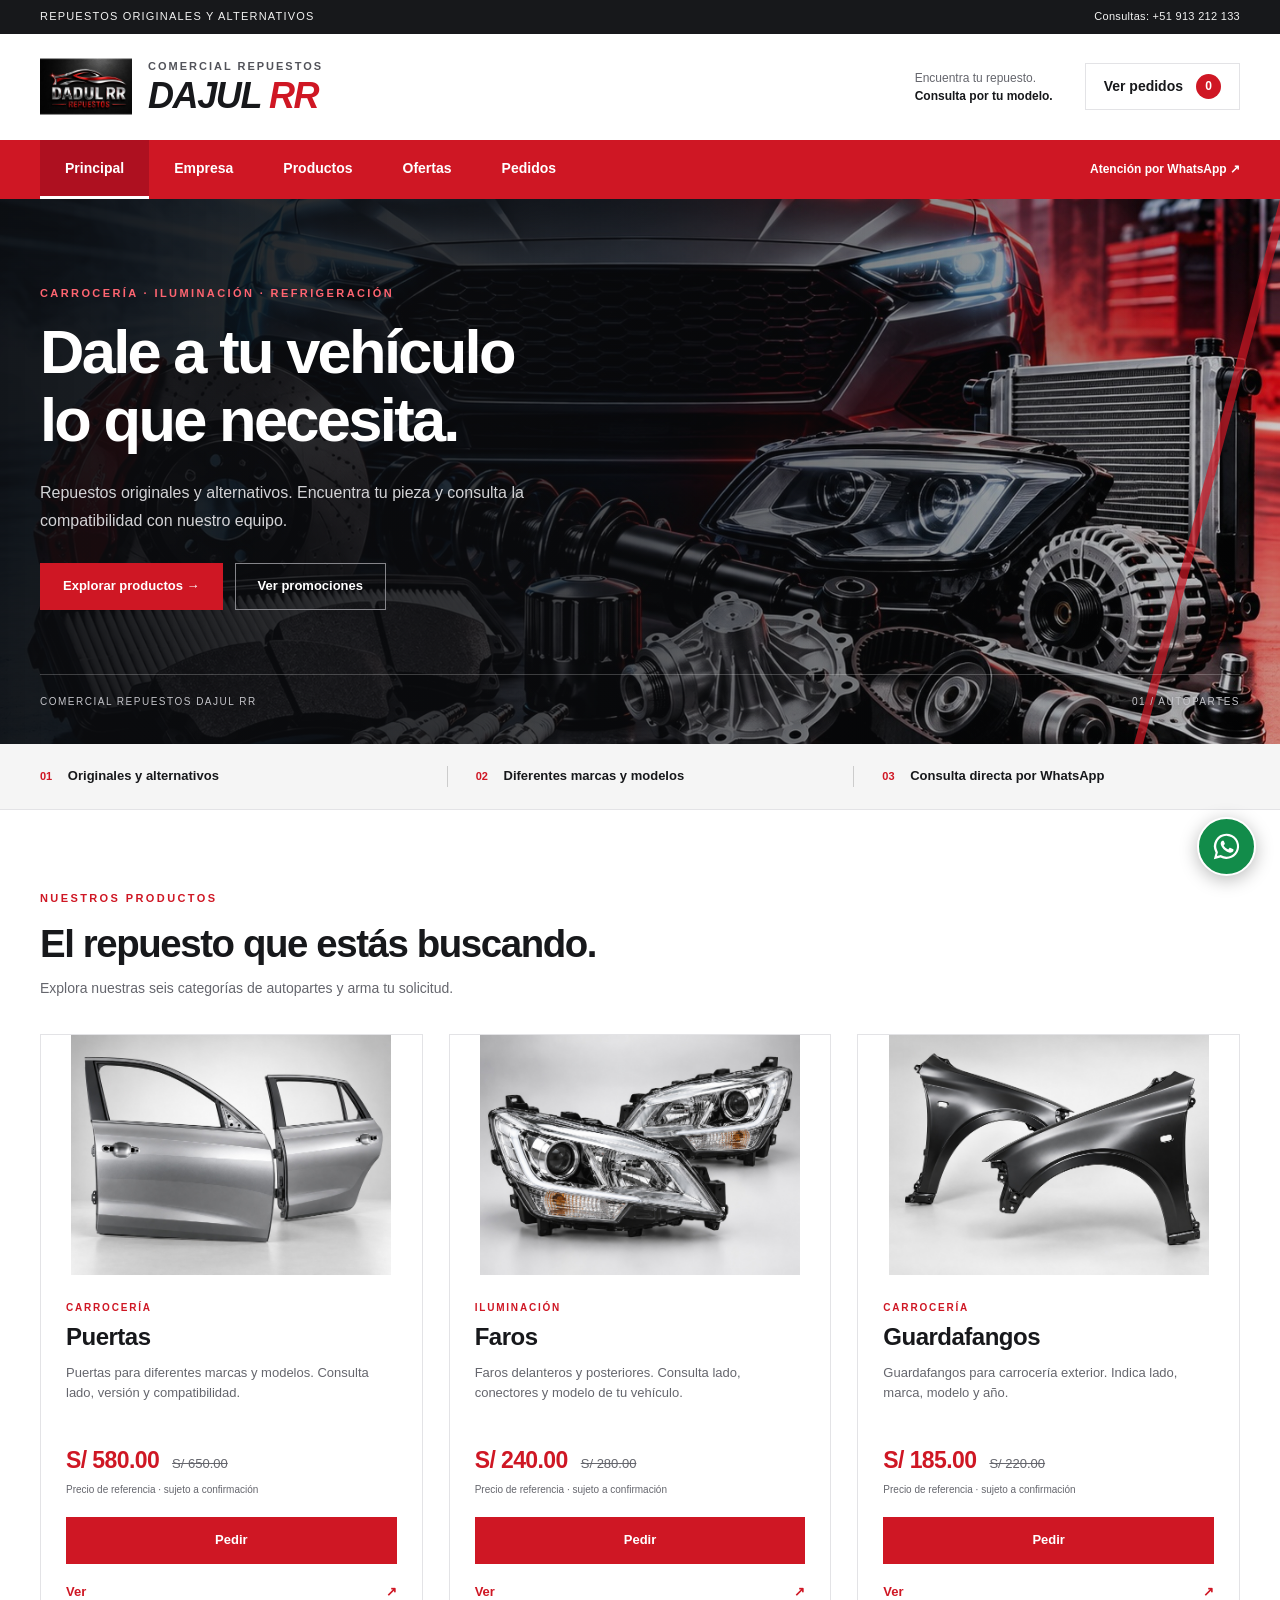
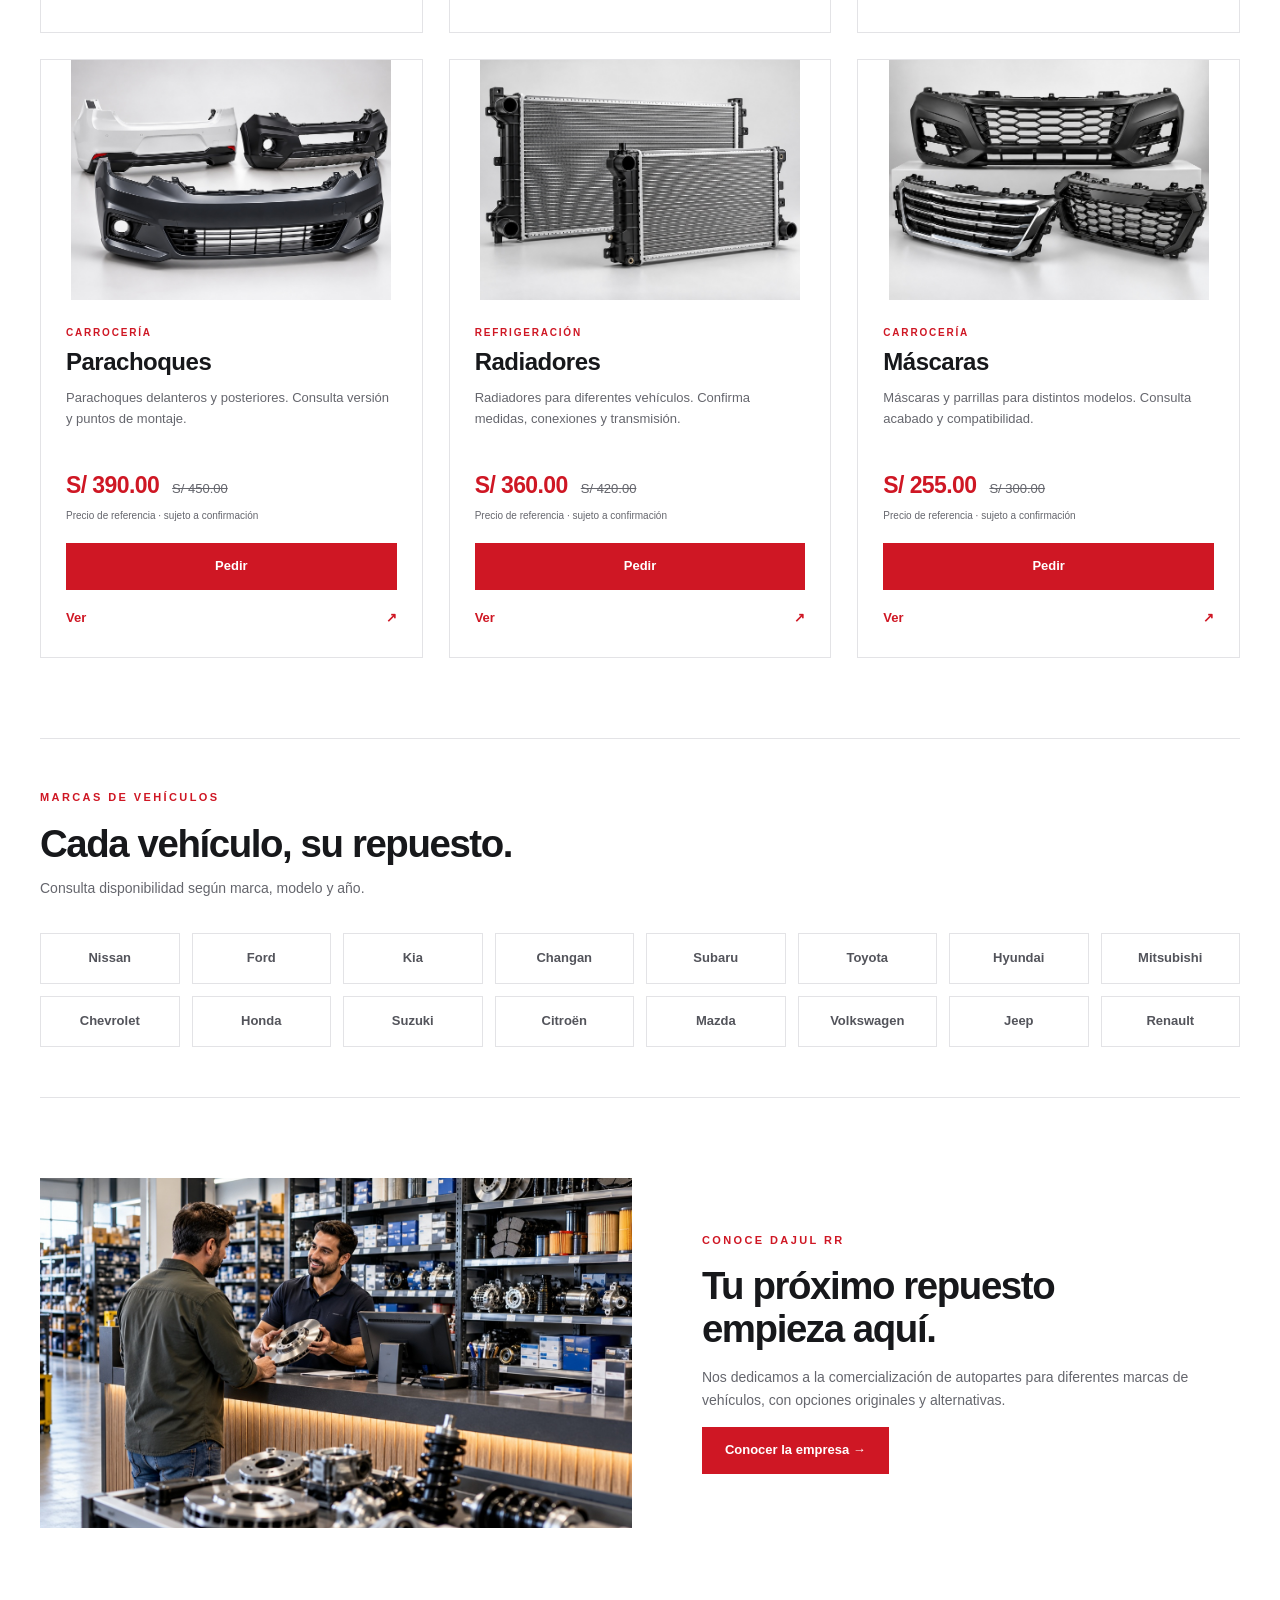
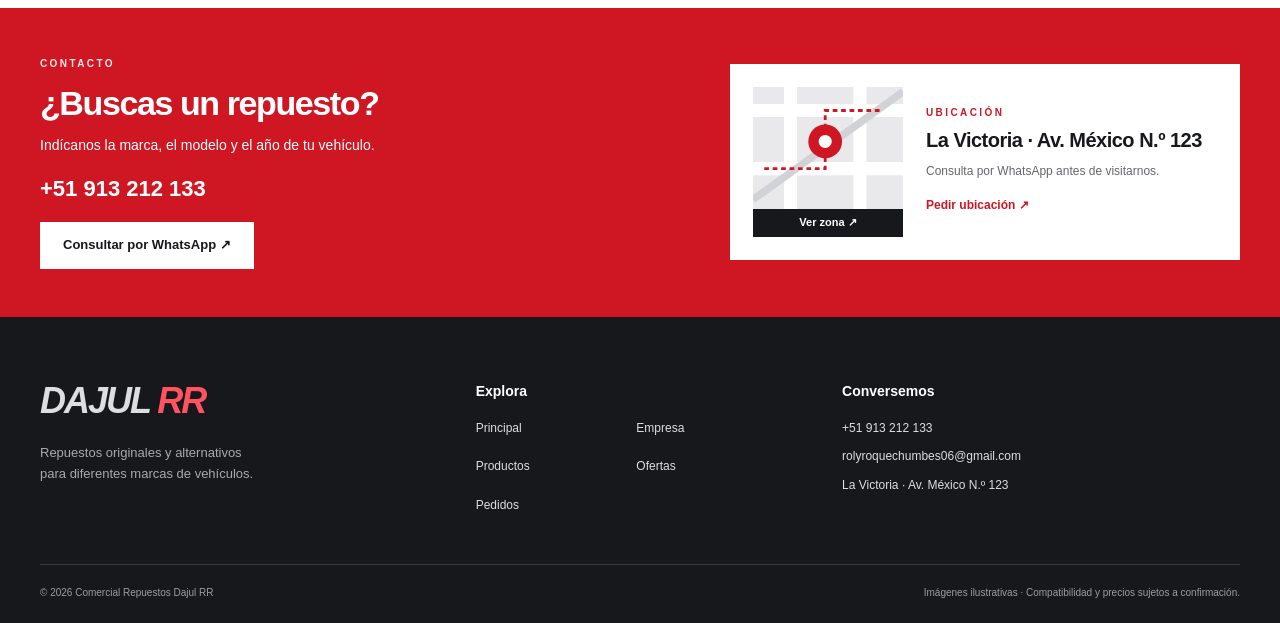
==== commit 4e81dafb: "Simplificar texto de ubicación" ====
--- a/index.html
+++ b/index.html
@@ -261,7 +261,7 @@
 <div>
 <p class="eyebrow">UBICACIÓN</p>
 <h3 id="location-title">La Victoria · Av. México N.º 123</h3>
-<p>Número ficticio, solo como ejemplo. Confirma la dirección real por WhatsApp antes de visitarnos.</p>
+<p>Consulta por WhatsApp antes de visitarnos.</p>
 <a class="text-button" href="https://wa.me/51913212133?text=Hola%2C%20%C2%BFpodr%C3%ADan%20enviarme%20la%20direcci%C3%B3n%20exacta%20y%20el%20pin%20de%20ubicaci%C3%B3n%20de%20Comercial%20Dajul%20RR%3F">Pedir ubicación ↗</a>
 </div>
 </aside>
@@ -290,7 +290,6 @@
 <a href="tel:+51913212133">+51 913 212 133</a>
 <a href="mailto:rolyroquechumbes06@gmail.com">rolyroquechumbes06@gmail.com</a>
 <a href="#ubicacion">La Victoria · Av. México N.º 123<br>
-<small>Número ficticio · dirección real por confirmar</small>
 </a>
 </div>
 </div>
